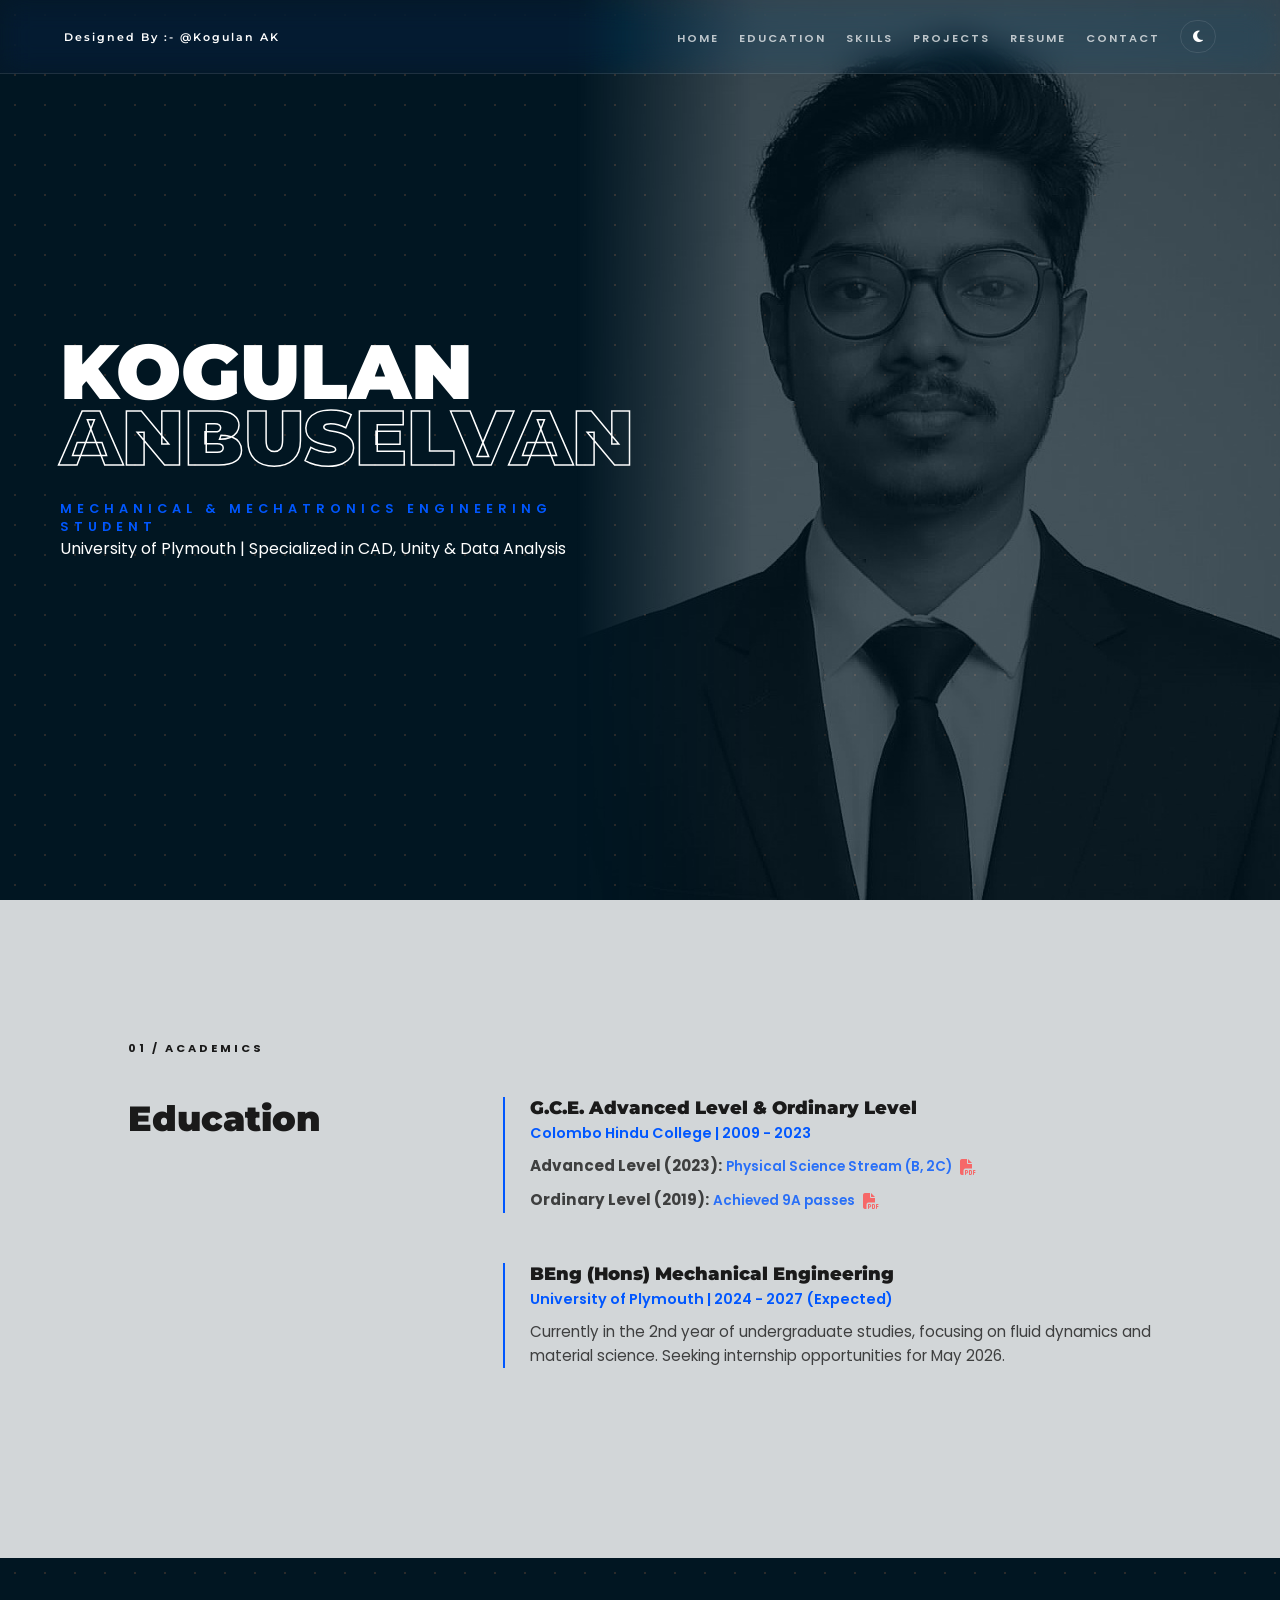
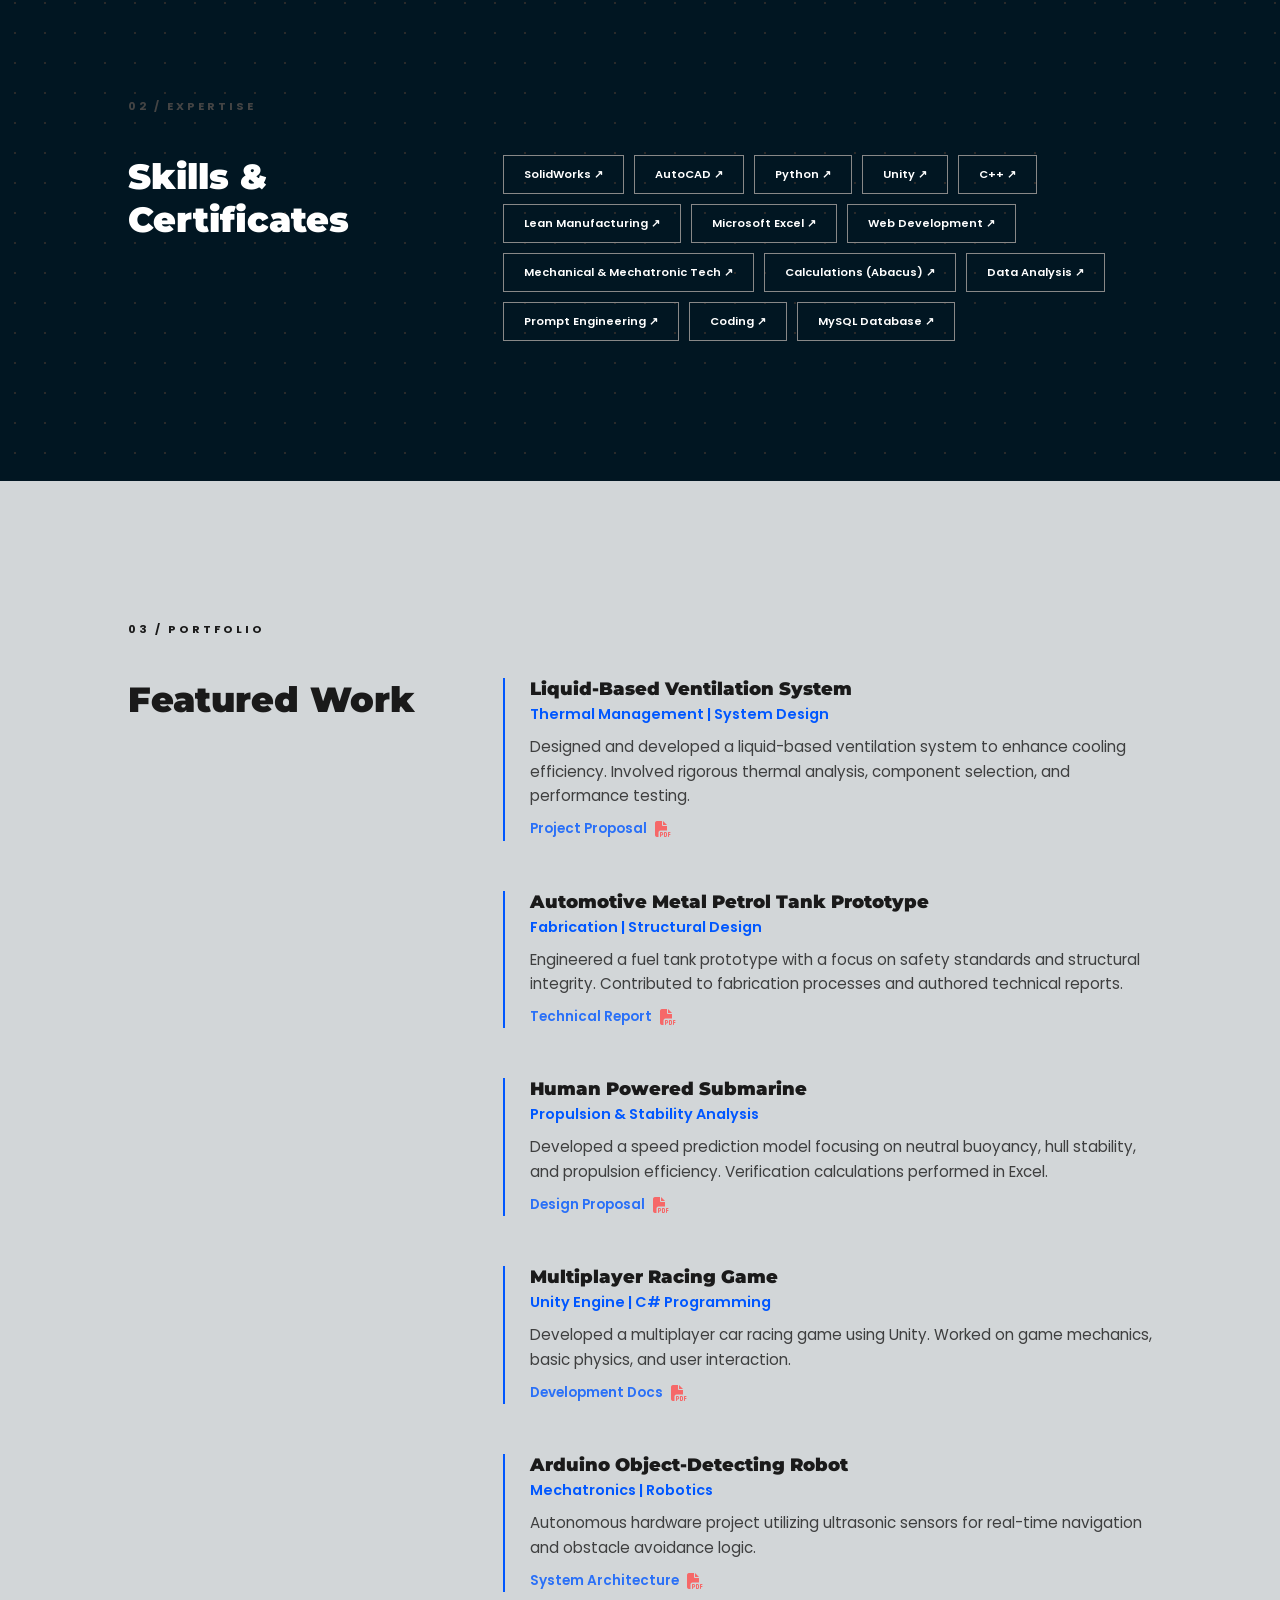
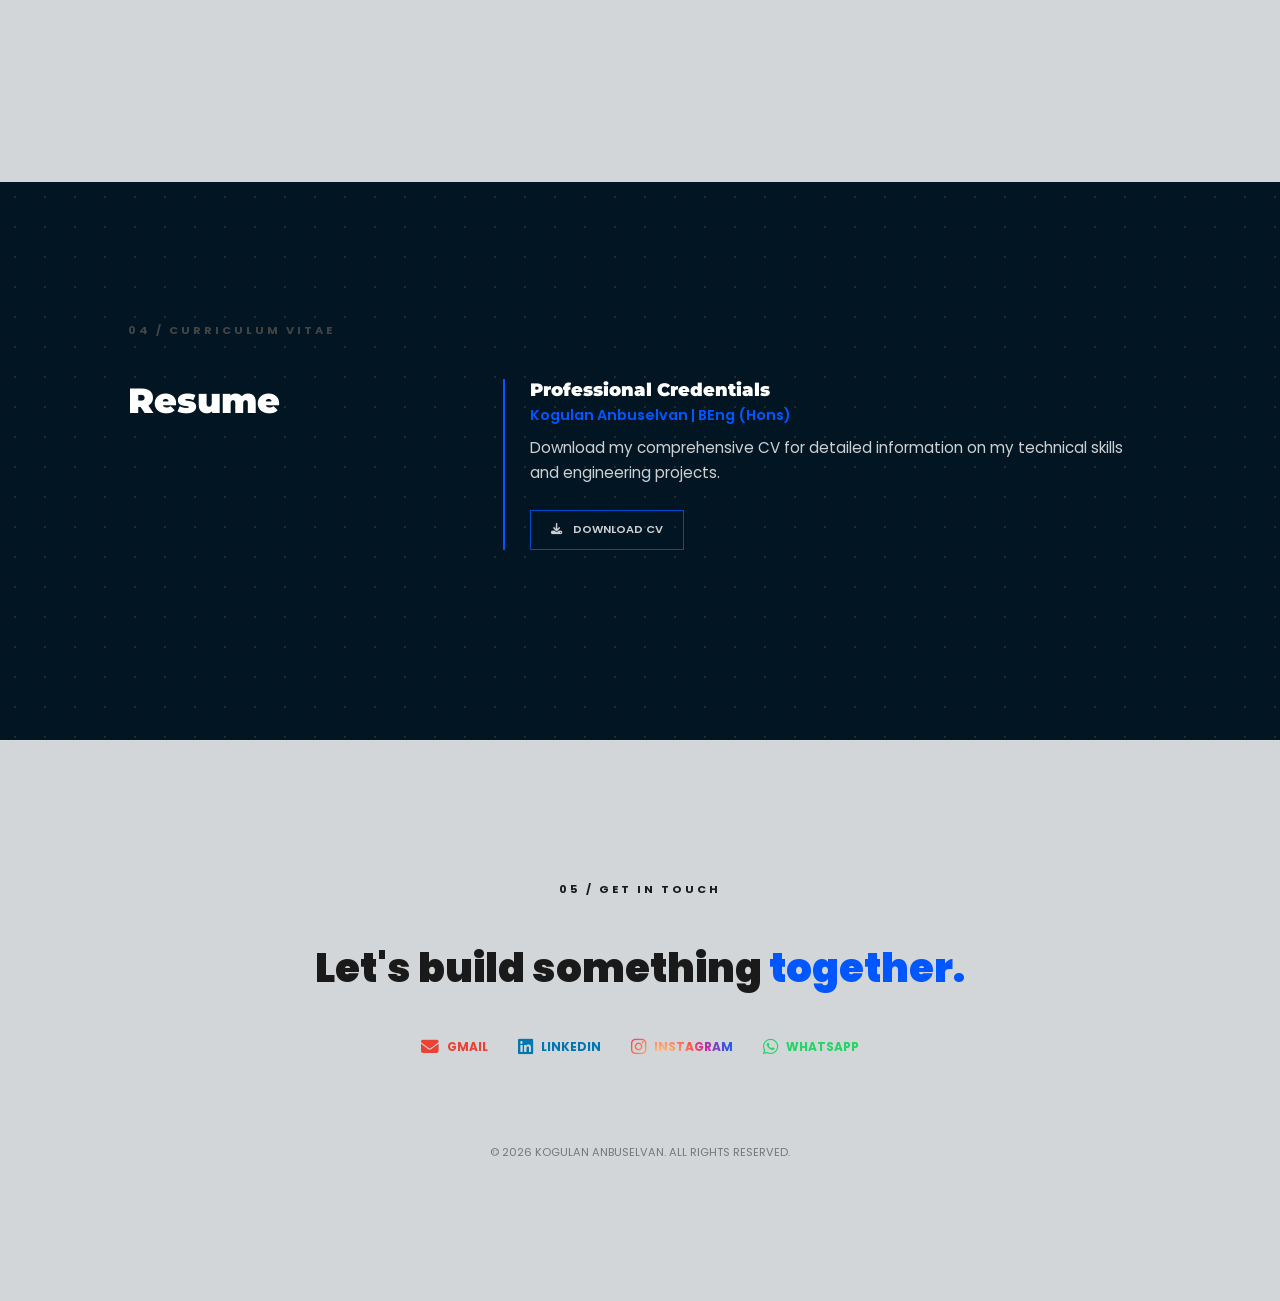
==== index.html @ 159898f8 "Final commit" ====
<!DOCTYPE html>
<html lang="en" data-theme="dark">
<head>
    <meta charset="UTF-8">
    <meta name="viewport" content="width=device-width, initial-scale=1.0">
    <title>Kogulan Anbuselvan | Engineering Portfolio</title>
    <link rel="icon" type="image/png" href="icon.jpg">
    <link rel="stylesheet" href="https://cdnjs.cloudflare.com/ajax/libs/font-awesome/6.5.1/css/all.min.css">
    <link rel="stylesheet" href="my.css">
    <link href="https://fonts.googleapis.com/css2?family=Montserrat:wght@300;600;900&family=Poppins:wght@300;400;600&display=swap" rel="stylesheet">
</head>
<body>

    <nav>
        <div class="logo">Designed By :- @Kogulan AK</div>
        <ul>
            <li><a href="#home">HOME</a></li>
            <li><a href="#about">EDUCATION</a></li>
            <li><a href="#skills">SKILLS</a></li>
            <li><a href="#projects">PROJECTS</a></li>
            <li><a href="#resume">RESUME</a></li>
            <li><a href="#contact">CONTACT</a></li>
            <li>
                <button id="theme-toggle" class="theme-btn" title="Toggle Theme">
                    <i class="fa-solid fa-moon"></i>
                </button>
            </li>
        </ul>
    </nav>

    <header id="home">
        <div class="hero-flex">
            <div class="hero-image">
                <img src="profile.jpg" alt="Kogulan Anbuselvan">
            </div>
            <div class="hero-content">
                <h1 class="reveal">KOGULAN<br><span class="outline">ANBUSELVAN</span></h1>
                <p class="role">Mechanical & Mechatronics Engineering Student</p>
                <p class="tagline">University of Plymouth | Specialized in CAD, Unity & Data Analysis</p>
            </div>
        </div>
    </header>

    <section id="about" class="white-section">
        <div class="container">
            <div class="label">01 / ACADEMICS</div>
            <div class="split-content">
                <div class="left">
                    <h2 class="section-heading">Education</h2>
                </div>
                <div class="right">
                    <div class="edu-block">
                        <h3 class="edu-title">G.C.E. Advanced Level & Ordinary Level</h3>
                        <p class="institution">Colombo Hindu College | 2009 - 2023</p>
                        <div class="description">
                            <p><strong>Advanced Level (2023):</strong> <a href="link" class="proof-link" target="_blank">Physical Science Stream (B, 2C) <i class="fa-solid fa-file-pdf"></i></a></p>
                            <p style="margin-top: 10px;"><strong>Ordinary Level (2019):</strong> <a href="link" class="proof-link" target="_blank">Achieved 9A passes <i class="fa-solid fa-file-pdf"></i></a></p>
                        </div>
                    </div>
                    <div class="edu-block">
                        <h3 class="edu-title">BEng (Hons) Mechanical Engineering</h3>
                        <p class="institution">University of Plymouth | 2024 - 2027 (Expected)</p>
                        <p class="description">Currently in the 2nd year of undergraduate studies, focusing on fluid dynamics and material science. Seeking internship opportunities for May 2026.</p>
                    </div>
                </div>
            </div>
        </div>
    </section>

    <section id="skills" class="dark-section">
        <div class="container">
            <div class="label" style="color: #444;">02 / EXPERTISE</div>
            <div class="split-content">
                <div class="left">
                    <h2 class="section-heading">Skills &<br>Certificates</h2>
                </div>
                <div class="right">
                    <div class="skills-block">
                        <a href="link" class="skill-tag" target="_blank">SolidWorks ↗</a>
                        <a href="link" class="skill-tag" target="_blank">AutoCAD ↗</a>
                        <a href="link" class="skill-tag" target="_blank">Python ↗</a>
                        <a href="link" class="skill-tag" target="_blank">Unity ↗</a>
                        <a href="link" class="skill-tag" target="_blank">C++ ↗</a>
                        <a href="link" class="skill-tag" target="_blank">Lean Manufacturing ↗</a>
                        <a href="link" class="skill-tag" target="_blank">Microsoft Excel ↗</a>
                        <a href="link" class="skill-tag" target="_blank">Web Development ↗</a>
                        <a href="link" class="skill-tag" target="_blank">Mechanical & Mechatronic Tech ↗</a>
                        <a href="link" class="skill-tag" target="_blank">Calculations (Abacus) ↗</a>
                        <a href="link" class="skill-tag" target="_blank">Data Analysis ↗</a>
                        <a href="link" class="skill-tag" target="_blank">Prompt Engineering ↗</a>
                        <a href="link" class="skill-tag" target="_blank">Coding ↗</a>
                        <a href="link" class="skill-tag" target="_blank">MySQL Database ↗</a>
                    </div>
                </div>
            </div>
        </div>
    </section>

    <section id="projects" class="white-section">
        <div class="container">
            <div class="label">03 / PORTFOLIO</div>
            <div class="split-content">
                <div class="left">
                    <h2 class="section-heading">Featured Work</h2>
                </div>
                <div class="right">
                    <div class="edu-block">
                        <h3 class="edu-title">Liquid-Based Ventilation System</h3>
                        <p class="institution">Thermal Management | System Design</p>
                        <div class="description">
                            <p>Designed and developed a liquid-based ventilation system to enhance cooling efficiency. Involved rigorous thermal analysis, component selection, and performance testing.</p>
                            <a href="link" class="proof-link" target="_blank" style="margin-top: 10px;">Project Proposal <i class="fa-solid fa-file-pdf"></i></a>
                        </div>
                    </div>
                    <div class="edu-block">
                        <h3 class="edu-title">Automotive Metal Petrol Tank Prototype</h3>
                        <p class="institution">Fabrication | Structural Design</p>
                        <div class="description">
                            <p>Engineered a fuel tank prototype with a focus on safety standards and structural integrity. Contributed to fabrication processes and authored technical reports.</p>
                            <a href="link" class="proof-link" target="_blank" style="margin-top: 10px;">Technical Report <i class="fa-solid fa-file-pdf"></i></a>
                        </div>
                    </div>
                    <div class="edu-block">
                        <h3 class="edu-title">Human Powered Submarine</h3>
                        <p class="institution">Propulsion & Stability Analysis</p>
                        <div class="description">
                            <p>Developed a speed prediction model focusing on neutral buoyancy, hull stability, and propulsion efficiency. Verification calculations performed in Excel.</p>
                            <a href="link" class="proof-link" target="_blank" style="margin-top: 10px;">Design Proposal <i class="fa-solid fa-file-pdf"></i></a>
                        </div>
                    </div>
                    <div class="edu-block">
                        <h3 class="edu-title">Multiplayer Racing Game</h3>
                        <p class="institution">Unity Engine | C# Programming</p>
                        <div class="description">
                            <p>Developed a multiplayer car racing game using Unity. Worked on game mechanics, basic physics, and user interaction.</p>
                            <a href="link" class="proof-link" target="_blank" style="margin-top: 10px;">Development Docs <i class="fa-solid fa-file-pdf"></i></a>
                        </div>
                    </div>
                    <div class="edu-block">
                        <h3 class="edu-title">Arduino Object-Detecting Robot</h3>
                        <p class="institution">Mechatronics | Robotics</p>
                        <div class="description">
                            <p>Autonomous hardware project utilizing ultrasonic sensors for real-time navigation and obstacle avoidance logic.</p>
                            <a href="link" class="proof-link" target="_blank" style="margin-top: 10px;">System Architecture <i class="fa-solid fa-file-pdf"></i></a>
                        </div>
                    </div>
                </div>
            </div>
        </div>
    </section>

    <section id="resume" class="dark-section">
        <div class="container">
            <div class="label" style="color: #444;">04 / CURRICULUM VITAE</div>
            <div class="split-content">
                <div class="left">
                    <h2 class="section-heading">Resume</h2>
                </div>
                <div class="right">
                    <div class="edu-block">
                        <h3 class="edu-title">Professional Credentials</h3>
                        <p class="institution">Kogulan Anbuselvan | BEng (Hons)</p>
                        <div class="description">
                            <p>Download my comprehensive CV for detailed information on my technical skills and engineering projects.</p>
                            <a href="Kogulan_Anbuselvan_CV.pdf" class="skill-tag" download style="display: inline-block; margin-top: 25px; border-color: var(--accent-blue);">
                                <i class="fa-solid fa-download" style="margin-right: 8px;"></i> DOWNLOAD CV
                            </a>
                        </div>
                    </div>
                </div>
            </div>
        </div>
    </section>

    <footer id="contact" class="white-section" style="border-top: 1px solid var(--border-color);">
        <div class="container">
            <div class="label" style="text-align: center;">05 / GET IN TOUCH</div>
            <h2>Let's build something <span style="color: var(--accent-blue);">together.</span></h2>
            <div class="social-links">
                <a href="https://mail.google.com/mail/?view=cm&fs=1&to=kogulk194@gmail.com" target="_blank" class="gmail">
                    <i class="fa-solid fa-envelope"></i> GMAIL
                </a>
                <a href="https://www.linkedin.com/in/kogulan-anbuselvan" target="_blank" class="linkedin">
                    <i class="fa-brands fa-linkedin"></i> LINKEDIN
                </a>
                <a href="https://www.instagram.com/kogulan.ak?igsh=MWl3cGd0NGxldmVnbA==" target="_blank" class="instagram">
                    <i class="fa-brands fa-instagram"></i> INSTAGRAM
                </a>
                <a href="https://wa.me/94787929716" target="_blank" class="whatsapp">
                    <i class="fa-brands fa-whatsapp"></i> WHATSAPP
                </a>
            </div>
            <p class="copy">© 2026 KOGULAN ANBUSELVAN. ALL RIGHTS RESERVED.</p>
        </div>
    </footer>

    <script>
        const btn = document.getElementById('theme-toggle');
        const icon = btn.querySelector('i');
        const root = document.documentElement;

        btn.addEventListener('click', () => {
            const currentTheme = root.getAttribute('data-theme');
            const newTheme = currentTheme === 'dark' ? 'light' : 'dark';
            root.setAttribute('data-theme', newTheme);
            icon.classList.toggle('fa-moon');
            icon.classList.toggle('fa-sun');
        });
    </script>
</body>
</html>
---- my.css ----
/* --- THEME SYSTEM --- */
:root[data-theme="dark"] {
    --bg-main: #011622;
    --bg-alt: #ffffffd2;
    --text-main: #ffffff;
    --text-inv: #1a1a1a;
    --dot-color: #2a2a2a;
    --nav-bg: rgba(82, 78, 124, 0.05);
    --border-color: rgba(255, 255, 255, 0.1);
}

:root[data-theme="light"] {
    --bg-main: #999fa3f8;
    --bg-alt: #474b52;
    --text-main: #1a1a1a;
    --text-inv: #ffffff;
    --dot-color: #d1d1d1;
    --nav-bg: rgba(0, 0, 0, 0.05);
    --border-color: rgba(0, 0, 0, 0.1);
}

:root {
    --accent-blue: #0057ff;
    --text-muted: #888888;
}

* { margin: 0; padding: 0; box-sizing: border-box; scroll-behavior: smooth; }

body {
    font-family: 'Poppins', sans-serif;
    background-color: var(--bg-main);
    color: var(--text-main);
    transition: background 0.5s ease, color 0.5s ease;
    overflow-x: hidden;
}

/* --- THEME TOGGLE --- */
.theme-btn {
    background: none;
    border: 1px solid var(--border-color);
    color: var(--text-main);
    cursor: pointer;
    padding: 8px 12px;
    border-radius: 50px;
    transition: 0.3s;
}
.theme-btn:hover { background: var(--accent-blue); color: white; border-color: var(--accent-blue); }

header, .dark-section {
    background-color: var(--bg-main);
    background-image: radial-gradient(var(--dot-color) 1px, transparent 1px);
    background-size: 30px 30px;
}

/* --- NAVIGATION --- */
nav {
    position: fixed; top: 0; width: 100%; padding: 20px 5%;
    display: flex; justify-content: space-between; align-items: center; z-index: 1000;
    background: var(--nav-bg);
    backdrop-filter: blur(15px) saturate(180%);
    -webkit-backdrop-filter: blur(15px) saturate(180%);
    border-bottom: 1px solid var(--border-color);
}
nav .logo { font-weight: 600; letter-spacing: 2px; font-size: 0.7rem; font-family: 'Montserrat'; color: var(--text-main); }
nav ul { display: flex; list-style: none; align-items: center; }
nav ul li { margin-left: 20px; }
nav ul li a { text-decoration: none; color: var(--text-main); opacity: 0.7; font-size: 0.7rem; font-weight: 600; letter-spacing: 2px; transition: 0.3s; }
nav ul li a:hover { color: var(--accent-blue); opacity: 1; }

/* --- HERO --- */
header { height: 100vh; display: flex; align-items: center; position: relative; }
.hero-image { position: absolute; right: 0; top: 0; width: 55vw; height: 100vh; z-index: 1; mask-image: linear-gradient(to right, transparent 0%, black 25%); }
.hero-image img { width: 100%; height: 100%; object-fit: cover; filter: grayscale(100%); opacity: 0.3; }
.hero-content { flex: 1; z-index: 2; padding-left: 10%; }
h1 { font-family: 'Montserrat', sans-serif; font-size: 6vw; line-height: 0.85; font-weight: 900; }
.outline { color: transparent; -webkit-text-stroke: 1.5px var(--text-main); }
.role { color: var(--accent-blue); font-weight: 600; margin-top: 30px; letter-spacing: 5px; font-size: 0.8rem; text-transform: uppercase; }

/* --- SECTIONS --- */
section, footer { padding: 140px 10%; position: relative; }
.white-section { background: var(--bg-alt); color: var(--text-inv); }
.label { font-size: 0.7rem; font-weight: 700; letter-spacing: 3px; margin-bottom: 40px; display: block; }
.split-content { display: flex; gap: 50px; }
.left { flex: 1; }
.right { flex: 2; }
.section-heading { font-size: 2.2rem; font-family: 'Montserrat'; font-weight: 900; }

/* --- REUSABLE BLOCK --- */
.edu-block { 
    margin-bottom: 50px; 
    border-left: 2px solid var(--accent-blue); 
    padding-left: 25px; 
}
.edu-block:hover { transform: translateX(10px); transition: 0.3s ease; }
.edu-title { font-family: 'Montserrat'; font-weight: 900; font-size: 1.1rem; margin-bottom: 5px; }
.institution { color: var(--accent-blue); font-weight: 600; font-size: 0.9rem; margin-bottom: 10px; }
.description { opacity: 0.8; font-size: 0.95rem; line-height: 1.6; }

/* --- PDF & PROOF LINKS --- */
.proof-link {
    color: var(--accent-blue) !important; 
    text-decoration: none;
    font-weight: 600;
    display: inline-flex;
    align-items: center;
    gap: 8px;
    font-size: 0.85rem;
    transition: 0.3s;
}
.proof-link i { 
    color: #ff4d4d !important; 
    font-size: 1rem;
}
.proof-link:hover { opacity: 0.7; transform: translateX(5px); }

/* --- SKILLS --- */
.skills-block { display: flex; flex-wrap: wrap; gap: 10px; }
.skill-tag { padding: 10px 20px; border: 1px solid var(--text-muted); font-size: 0.7rem; font-weight: 600; text-decoration: none; color: inherit; transition: 0.4s; }
.skill-tag:hover { background: var(--accent-blue); color: white; border-color: var(--accent-blue); transform: translateY(-5px); }

/* --- FOOTER & BRANDED SOCIAL LINKS --- */
footer { text-align: center; }
footer h2 { font-size: 2.5rem; margin-bottom: 40px; font-weight: 900; }

.social-links { 
    display: flex; 
    justify-content: center; 
    align-items: center; 
    gap: 30px; 
    flex-wrap: wrap; 
}

.social-links a { 
    text-decoration: none; 
    font-weight: 700; 
    font-size: 0.75rem; 
    transition: 0.4s cubic-bezier(0.175, 0.885, 0.32, 1.275); 
    position: relative;
    padding-bottom: 8px;
    display: inline-flex;
    align-items: center;
}

/* --- REAL LIFE BRAND COLORS --- */

/* Gmail: Official Google Red */
.social-links a.gmail { color: #EA4335; } 

/* LinkedIn: Official Brand Blue */
.social-links a.linkedin { color: #0077B5; }

/* Instagram: High-Fidelity App Gradient */
.social-links a.instagram { 
    background: radial-gradient(circle at 30% 107%, #fdf497 0%, #fdf497 5%, #fd5949 45%, #d6249f 60%, #285AEB 90%);
    -webkit-background-clip: text;
    background-clip: text;
    -webkit-text-fill-color: transparent;
}

/* WhatsApp: Official Brand Green */
.social-links a.whatsapp { color: #25D366; }

/* --- UNDERLINE SYSTEM --- */
.social-links a::after {
    content: '';
    position: absolute;
    width: 0%;
    height: 2px;
    bottom: 0;
    left: 0;
    transition: 0.4s ease-in-out;
}

/* --- HOVER EFFECTS --- */
.social-links a:hover { transform: translateY(-8px); }

/* Individual Underline Grow Logic */
.social-links a.gmail:hover::after { width: 100%; background: #EA4335; }
.social-links a.linkedin:hover::after { width: 100%; background: #0077B5; }
.social-links a.instagram:hover::after { 
    width: 100%; 
    background: linear-gradient(45deg, #fdf497, #fd5949, #d6249f, #285AEB); 
}
.social-links a.whatsapp:hover::after { width: 100%; background: #25D366; }

/* Icon Spacing */
.social-links a i { margin-right: 8px; font-size: 1.1rem; }

.copy { margin-top: 80px; opacity: 0.5; font-size: 0.7rem; }

.social-links a i { margin-right: 8px; font-size: 1.1rem; }

.copy { margin-top: 80px; opacity: 0.5; font-size: 0.7rem; }

/* --- RESPONSIVE --- */
@media (max-width: 768px) {
    nav ul li a { font-size: 0.45rem; }
    .split-content { flex-direction: column; }
    .section-heading { font-size: 1.8rem; text-align: center; }
    .hero-content { padding-left: 0; text-align: center; width: 100%; display: flex; flex-direction: column; align-items: center;}
    h1 { font-size: 12vw; }
}
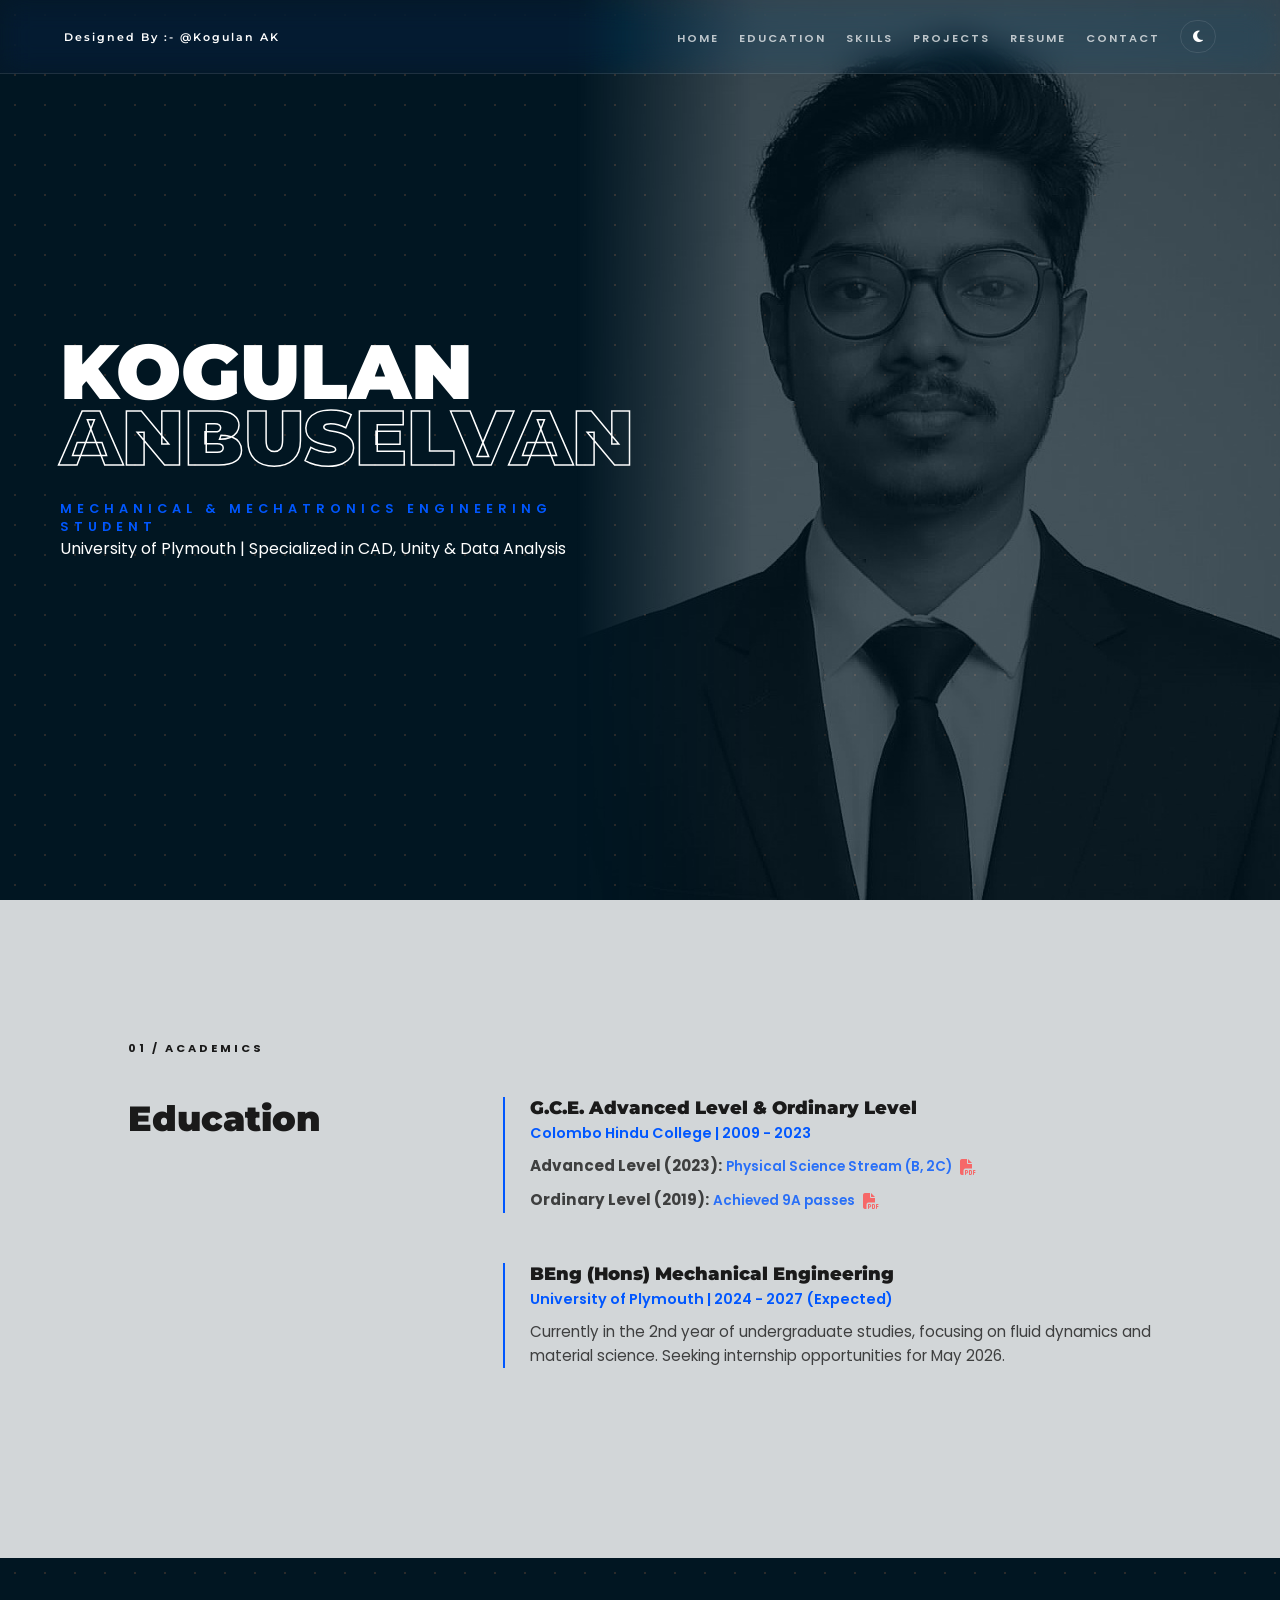
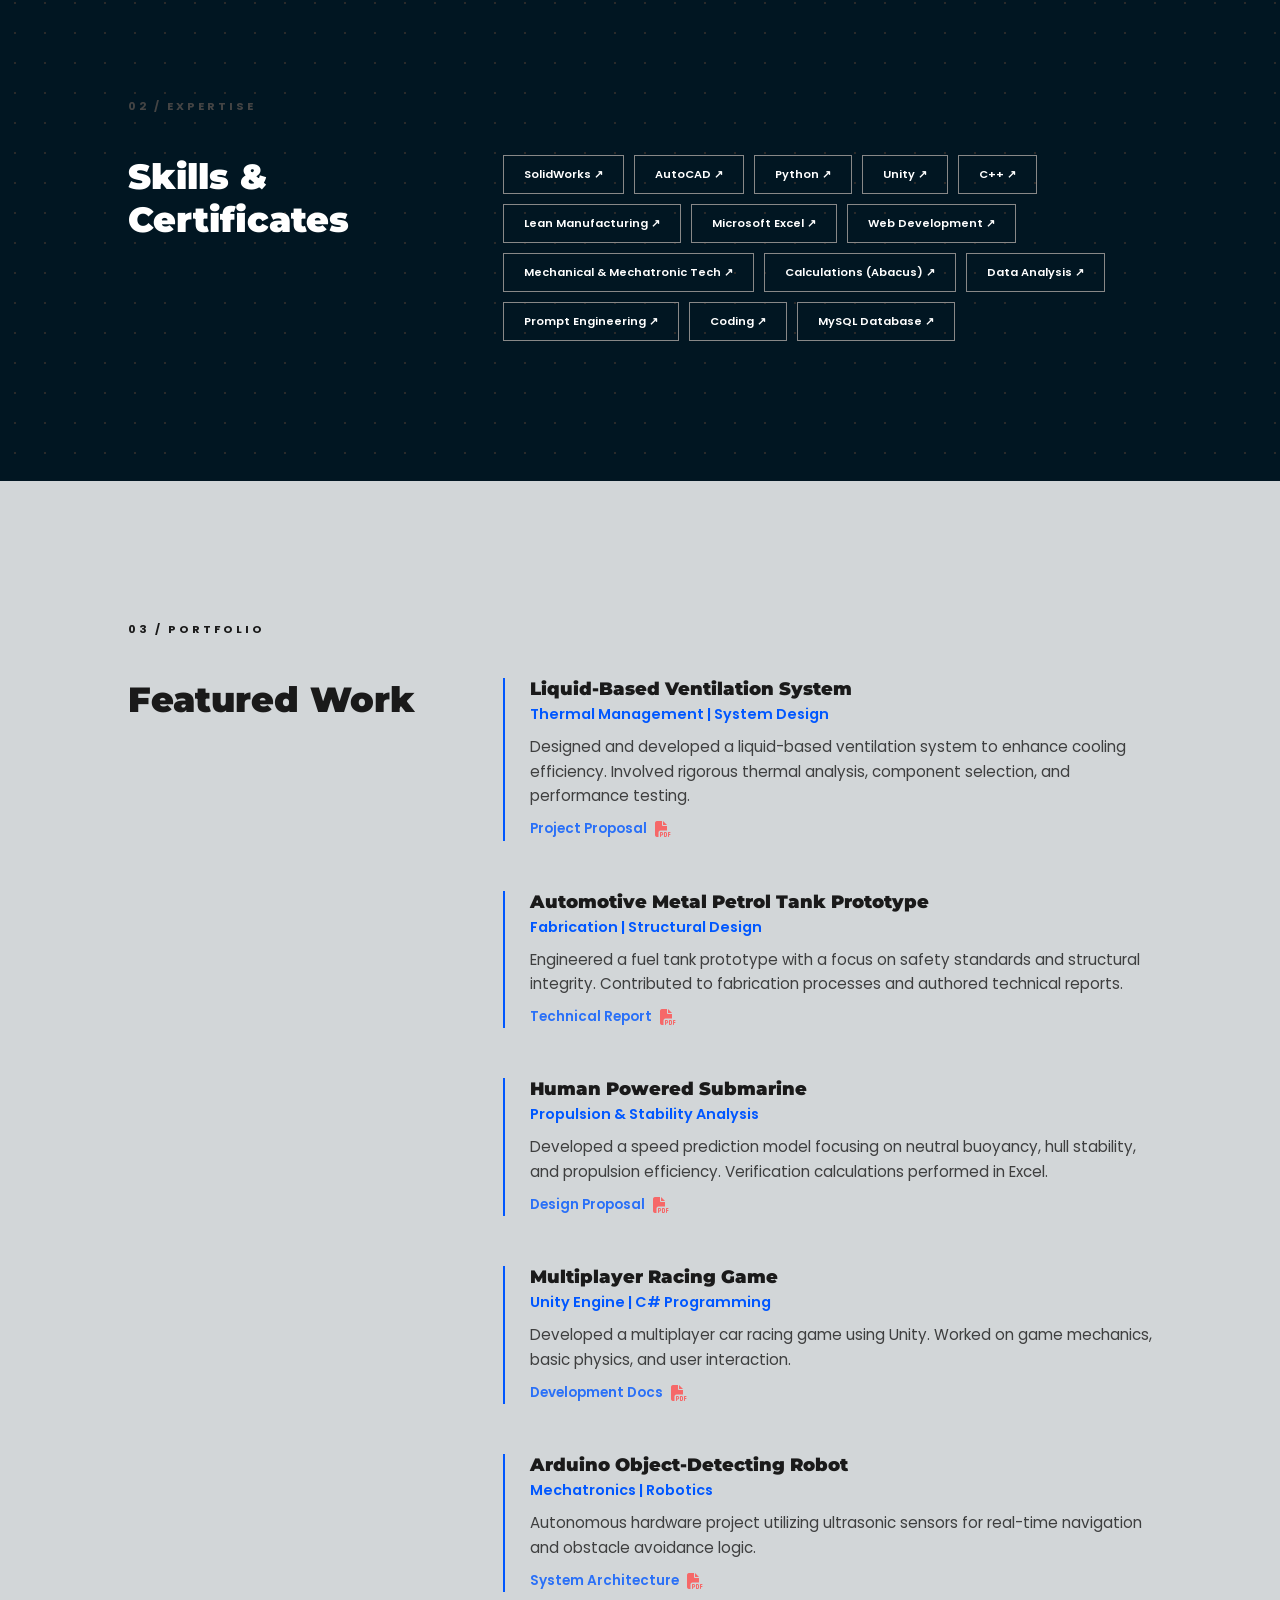
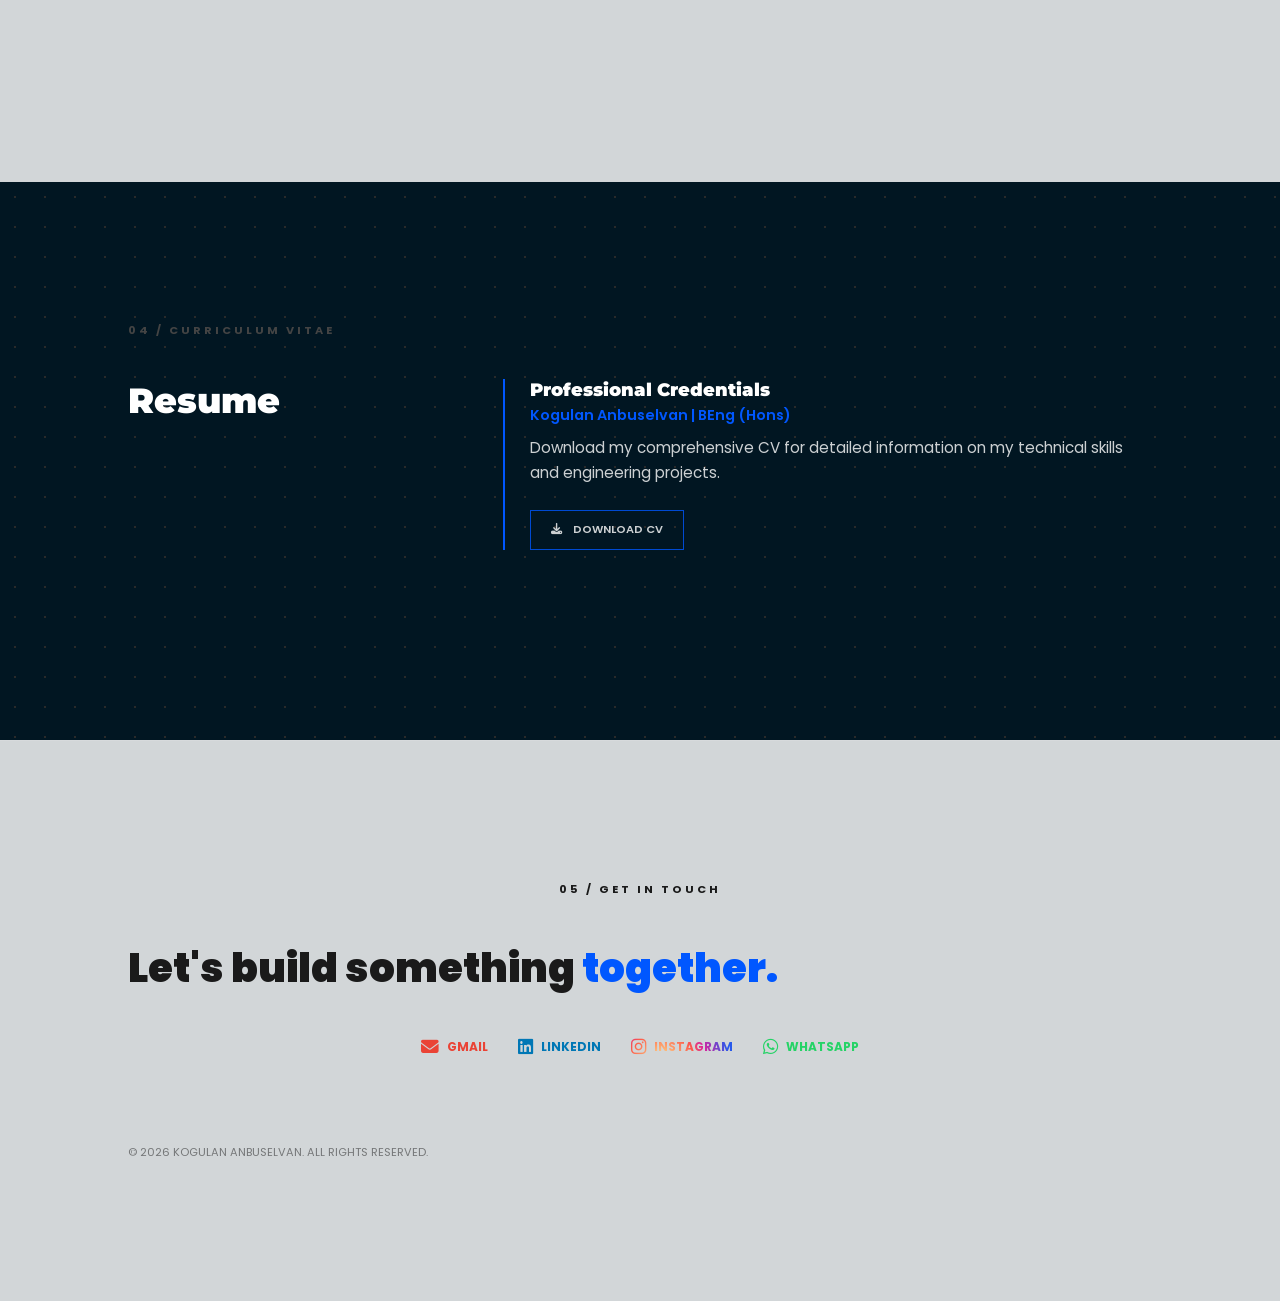
==== commit f399ac64: "Add files via upload" ====
--- a/index.html
+++ b/index.html
@@ -13,6 +13,10 @@
 
     <nav>
         <div class="logo">Designed By :- @Kogulan AK</div>
+        <input type="checkbox" id="click">
+        <label for="click" class="menu-btn">
+            <i class="fas fa-bars"></i>
+        </label>
         <ul>
             <li><a href="#home">HOME</a></li>
             <li><a href="#about">EDUCATION</a></li>
--- a/my.css
+++ b/my.css
@@ -34,24 +34,6 @@
     overflow-x: hidden;
 }
 
-/* --- THEME TOGGLE --- */
-.theme-btn {
-    background: none;
-    border: 1px solid var(--border-color);
-    color: var(--text-main);
-    cursor: pointer;
-    padding: 8px 12px;
-    border-radius: 50px;
-    transition: 0.3s;
-}
-.theme-btn:hover { background: var(--accent-blue); color: white; border-color: var(--accent-blue); }
-
-header, .dark-section {
-    background-color: var(--bg-main);
-    background-image: radial-gradient(var(--dot-color) 1px, transparent 1px);
-    background-size: 30px 30px;
-}
-
 /* --- NAVIGATION --- */
 nav {
     position: fixed; top: 0; width: 100%; padding: 20px 5%;
@@ -67,6 +49,8 @@
 nav ul li a { text-decoration: none; color: var(--text-main); opacity: 0.7; font-size: 0.7rem; font-weight: 600; letter-spacing: 2px; transition: 0.3s; }
 nav ul li a:hover { color: var(--accent-blue); opacity: 1; }
 
+#click, .menu-btn { display: none; }
+
 /* --- HERO --- */
 header { height: 100vh; display: flex; align-items: center; position: relative; }
 .hero-image { position: absolute; right: 0; top: 0; width: 55vw; height: 100vh; z-index: 1; mask-image: linear-gradient(to right, transparent 0%, black 25%); }
@@ -75,6 +59,18 @@
 h1 { font-family: 'Montserrat', sans-serif; font-size: 6vw; line-height: 0.85; font-weight: 900; }
 .outline { color: transparent; -webkit-text-stroke: 1.5px var(--text-main); }
 .role { color: var(--accent-blue); font-weight: 600; margin-top: 30px; letter-spacing: 5px; font-size: 0.8rem; text-transform: uppercase; }
+
+/* --- THEME TOGGLE --- */
+.theme-btn {
+    background: none; border: 1px solid var(--border-color); color: var(--text-main);
+    cursor: pointer; padding: 8px 12px; border-radius: 50px; transition: 0.3s;
+}
+
+header, .dark-section {
+    background-color: var(--bg-main);
+    background-image: radial-gradient(var(--dot-color) 1px, transparent 1px);
+    background-size: 30px 30px;
+}
 
 /* --- SECTIONS --- */
 section, footer { padding: 140px 10%; position: relative; }
@@ -85,50 +81,22 @@
 .right { flex: 2; }
 .section-heading { font-size: 2.2rem; font-family: 'Montserrat'; font-weight: 900; }
 
-/* --- REUSABLE BLOCK --- */
-.edu-block { 
-    margin-bottom: 50px; 
-    border-left: 2px solid var(--accent-blue); 
-    padding-left: 25px; 
-}
-.edu-block:hover { transform: translateX(10px); transition: 0.3s ease; }
+.edu-block { margin-bottom: 50px; border-left: 2px solid var(--accent-blue); padding-left: 25px; transition: 0.3s; }
+.edu-block:hover { transform: translateX(10px); }
 .edu-title { font-family: 'Montserrat'; font-weight: 900; font-size: 1.1rem; margin-bottom: 5px; }
 .institution { color: var(--accent-blue); font-weight: 600; font-size: 0.9rem; margin-bottom: 10px; }
 .description { opacity: 0.8; font-size: 0.95rem; line-height: 1.6; }
 
-/* --- PDF & PROOF LINKS --- */
-.proof-link {
-    color: var(--accent-blue) !important; 
-    text-decoration: none;
-    font-weight: 600;
-    display: inline-flex;
-    align-items: center;
-    gap: 8px;
-    font-size: 0.85rem;
-    transition: 0.3s;
-}
-.proof-link i { 
-    color: #ff4d4d !important; 
-    font-size: 1rem;
-}
-.proof-link:hover { opacity: 0.7; transform: translateX(5px); }
+.proof-link { color: var(--accent-blue) !important; text-decoration: none; font-weight: 600; display: inline-flex; align-items: center; gap: 8px; font-size: 0.85rem; transition: 0.3s; }
+.proof-link i { color: #ff4d4d !important; font-size: 1rem; }
 
-/* --- SKILLS --- */
 .skills-block { display: flex; flex-wrap: wrap; gap: 10px; }
 .skill-tag { padding: 10px 20px; border: 1px solid var(--text-muted); font-size: 0.7rem; font-weight: 600; text-decoration: none; color: inherit; transition: 0.4s; }
 .skill-tag:hover { background: var(--accent-blue); color: white; border-color: var(--accent-blue); transform: translateY(-5px); }
 
-/* --- FOOTER & BRANDED SOCIAL LINKS --- */
-footer { text-align: center; }
+/* --- RESTORED HOVER EFFECTS --- */
 footer h2 { font-size: 2.5rem; margin-bottom: 40px; font-weight: 900; }
-
-.social-links { 
-    display: flex; 
-    justify-content: center; 
-    align-items: center; 
-    gap: 30px; 
-    flex-wrap: wrap; 
-}
+.social-links { display: flex; justify-content: center; align-items: center; gap: 30px; flex-wrap: wrap; margin-top: 20px;}
 
 .social-links a { 
     text-decoration: none; 
@@ -141,26 +109,17 @@
     align-items: center;
 }
 
-/* --- REAL LIFE BRAND COLORS --- */
-
-/* Gmail: Official Google Red */
 .social-links a.gmail { color: #EA4335; } 
-
-/* LinkedIn: Official Brand Blue */
 .social-links a.linkedin { color: #0077B5; }
-
-/* Instagram: High-Fidelity App Gradient */
 .social-links a.instagram { 
     background: radial-gradient(circle at 30% 107%, #fdf497 0%, #fdf497 5%, #fd5949 45%, #d6249f 60%, #285AEB 90%);
     -webkit-background-clip: text;
     background-clip: text;
     -webkit-text-fill-color: transparent;
 }
-
-/* WhatsApp: Official Brand Green */
 .social-links a.whatsapp { color: #25D366; }
 
-/* --- UNDERLINE SYSTEM --- */
+/* The Expanding Underline */
 .social-links a::after {
     content: '';
     position: absolute;
@@ -171,10 +130,7 @@
     transition: 0.4s ease-in-out;
 }
 
-/* --- HOVER EFFECTS --- */
 .social-links a:hover { transform: translateY(-8px); }
-
-/* Individual Underline Grow Logic */
 .social-links a.gmail:hover::after { width: 100%; background: #EA4335; }
 .social-links a.linkedin:hover::after { width: 100%; background: #0077B5; }
 .social-links a.instagram:hover::after { 
@@ -182,21 +138,42 @@
     background: linear-gradient(45deg, #fdf497, #fd5949, #d6249f, #285AEB); 
 }
 .social-links a.whatsapp:hover::after { width: 100%; background: #25D366; }
-
-/* Icon Spacing */
 .social-links a i { margin-right: 8px; font-size: 1.1rem; }
 
 .copy { margin-top: 80px; opacity: 0.5; font-size: 0.7rem; }
 
-.social-links a i { margin-right: 8px; font-size: 1.1rem; }
+/* --- RESPONSIVE OVERRIDES --- */
+@media (max-width: 991px) {
+    nav { padding: 15px 5%; }
+    h1 { font-size: 10vw; }
+}
 
-.copy { margin-top: 80px; opacity: 0.5; font-size: 0.7rem; }
+@media (max-width: 768px) {
+    .menu-btn { display: block; color: var(--text-main); font-size: 1.2rem; cursor: pointer; }
+    nav ul {
+        position: fixed; top: 70px; left: -100%; background: var(--bg-main);
+        width: 100%; height: 100vh; display: block; text-align: center;
+        transition: all 0.3s ease; border-top: 1px solid var(--border-color);
+    }
+    #click:checked ~ ul { left: 0; }
+    nav ul li { margin: 40px 0; }
+    nav ul li a { font-size: 1.2rem; display: block; }
 
-/* --- RESPONSIVE --- */
-@media (max-width: 768px) {
-    nav ul li a { font-size: 0.45rem; }
-    .split-content { flex-direction: column; }
-    .section-heading { font-size: 1.8rem; text-align: center; }
-    .hero-content { padding-left: 0; text-align: center; width: 100%; display: flex; flex-direction: column; align-items: center;}
-    h1 { font-size: 12vw; }
+    .split-content { flex-direction: column; gap: 30px; }
+    header { height: auto; padding: 150px 5% 100px; text-align: center; flex-direction: column; }
+    .hero-image { position: relative; width: 100%; height: 300px; mask-image: none; margin-bottom: 30px; }
+    .hero-image img { opacity: 1; filter: none; border-radius: 20px; }
+    .hero-content { padding-left: 0; }
+    h1 { font-size: 14vw; }
+    .role { letter-spacing: 2px; }
+    
+    section, footer { padding: 80px 5%; }
+    .section-heading { font-size: 2rem; }
+    footer h2 { font-size: 1.8rem; }
+}
+
+@media (max-width: 480px) {
+    h1 { font-size: 16vw; }
+    .skill-tag { width: 100%; text-align: center; }
+    .social-links { gap: 15px; }
 }
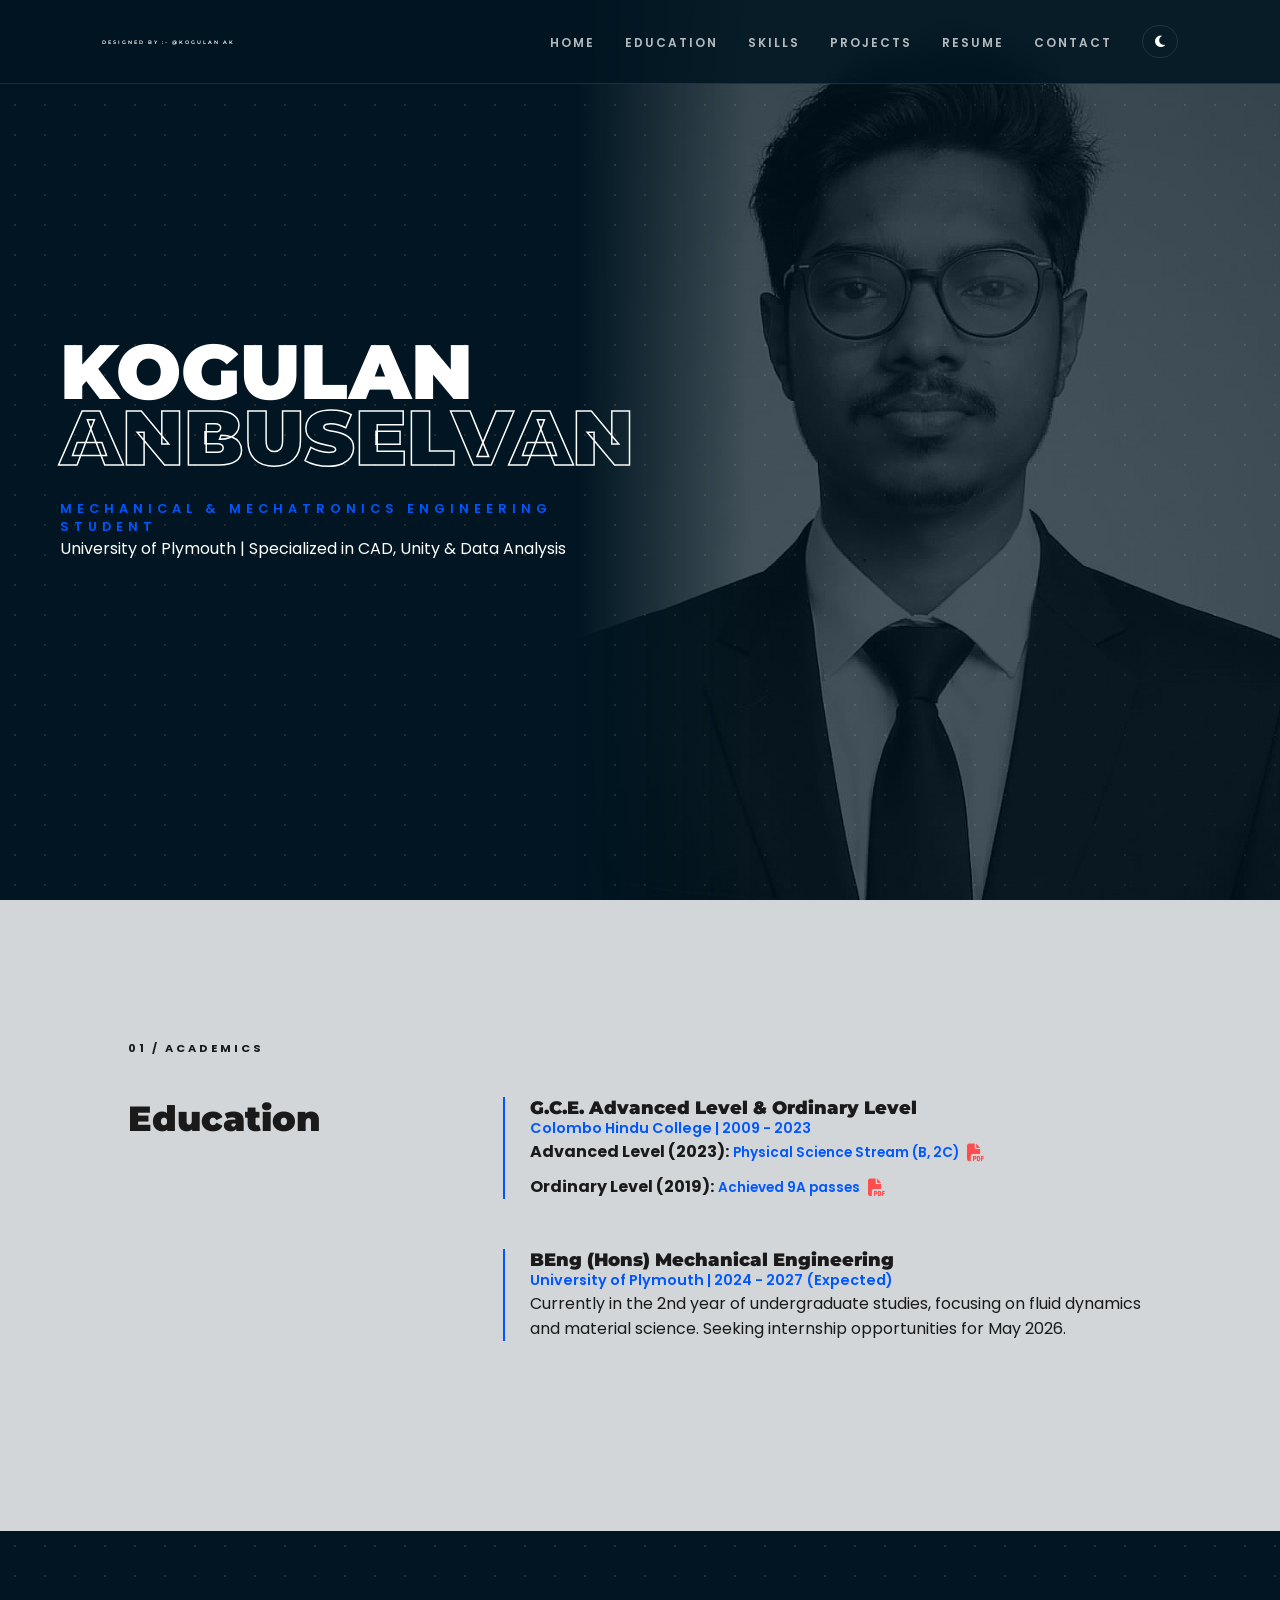
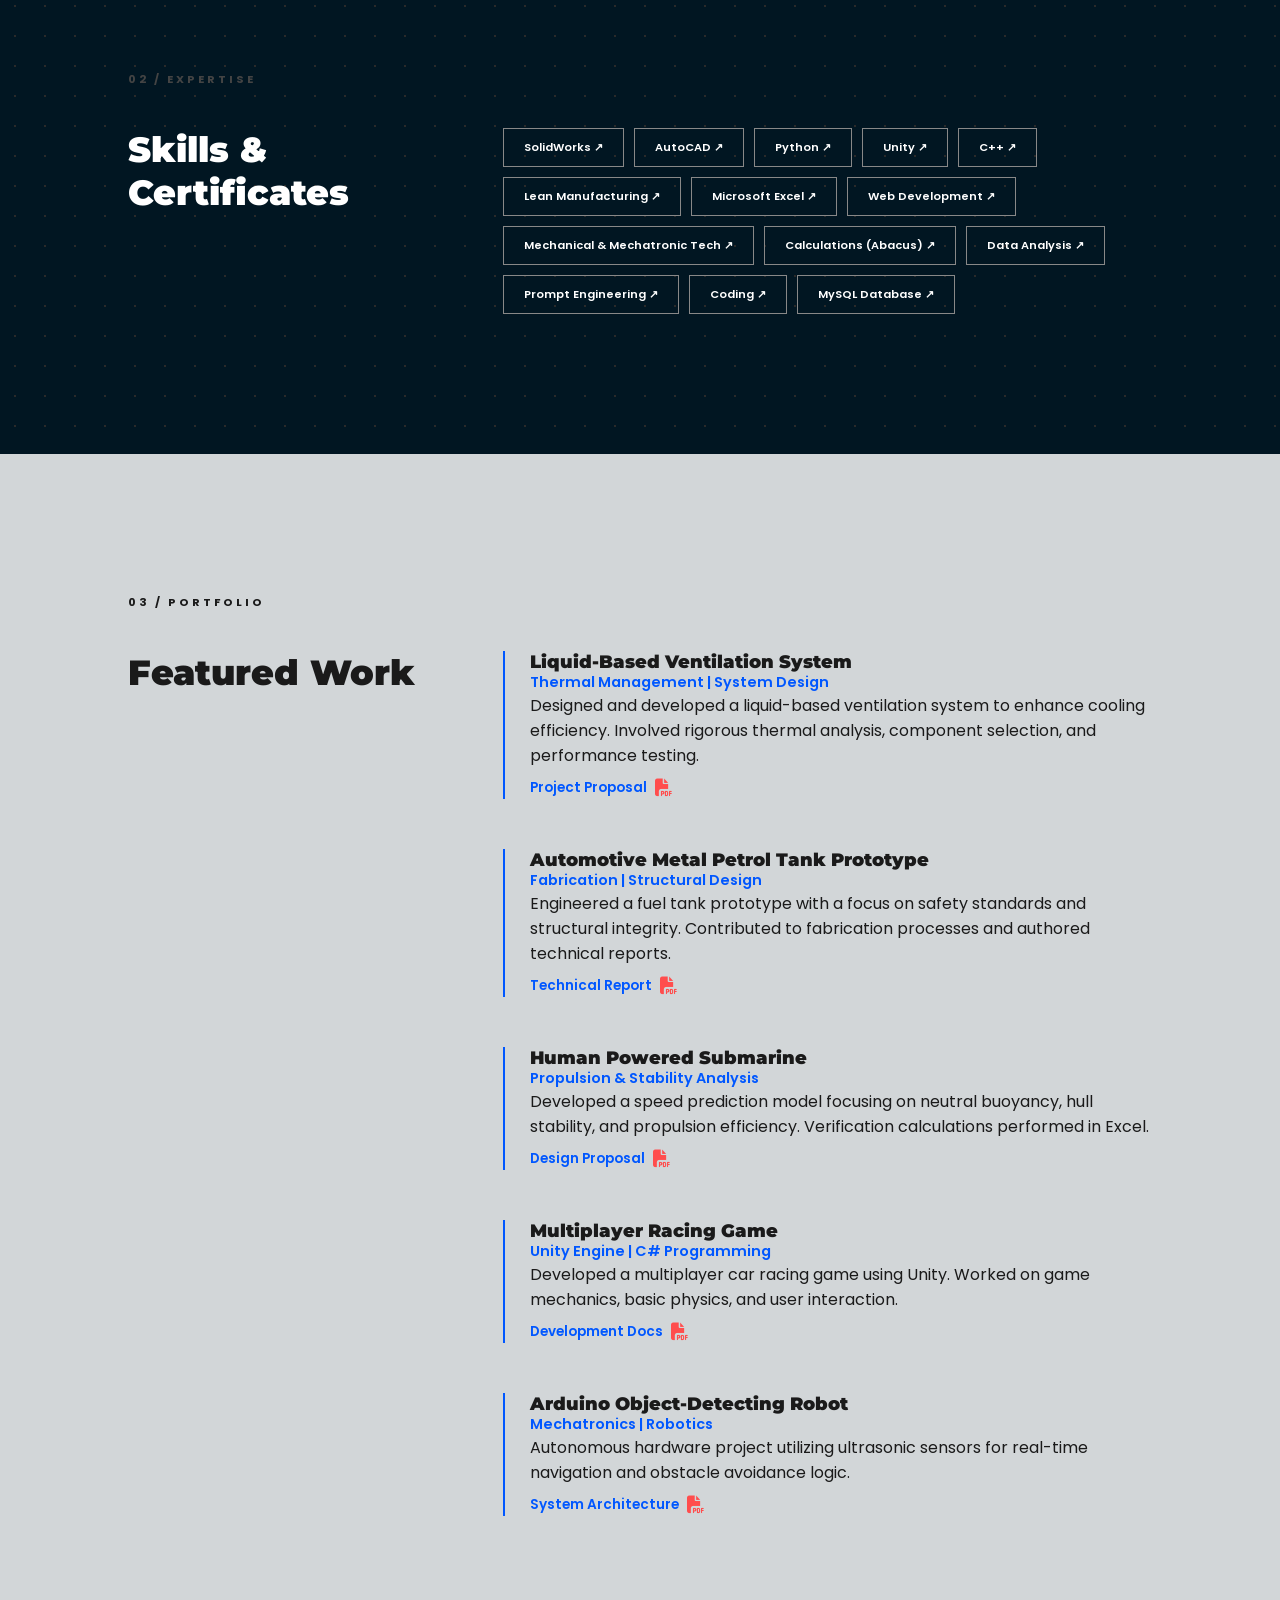
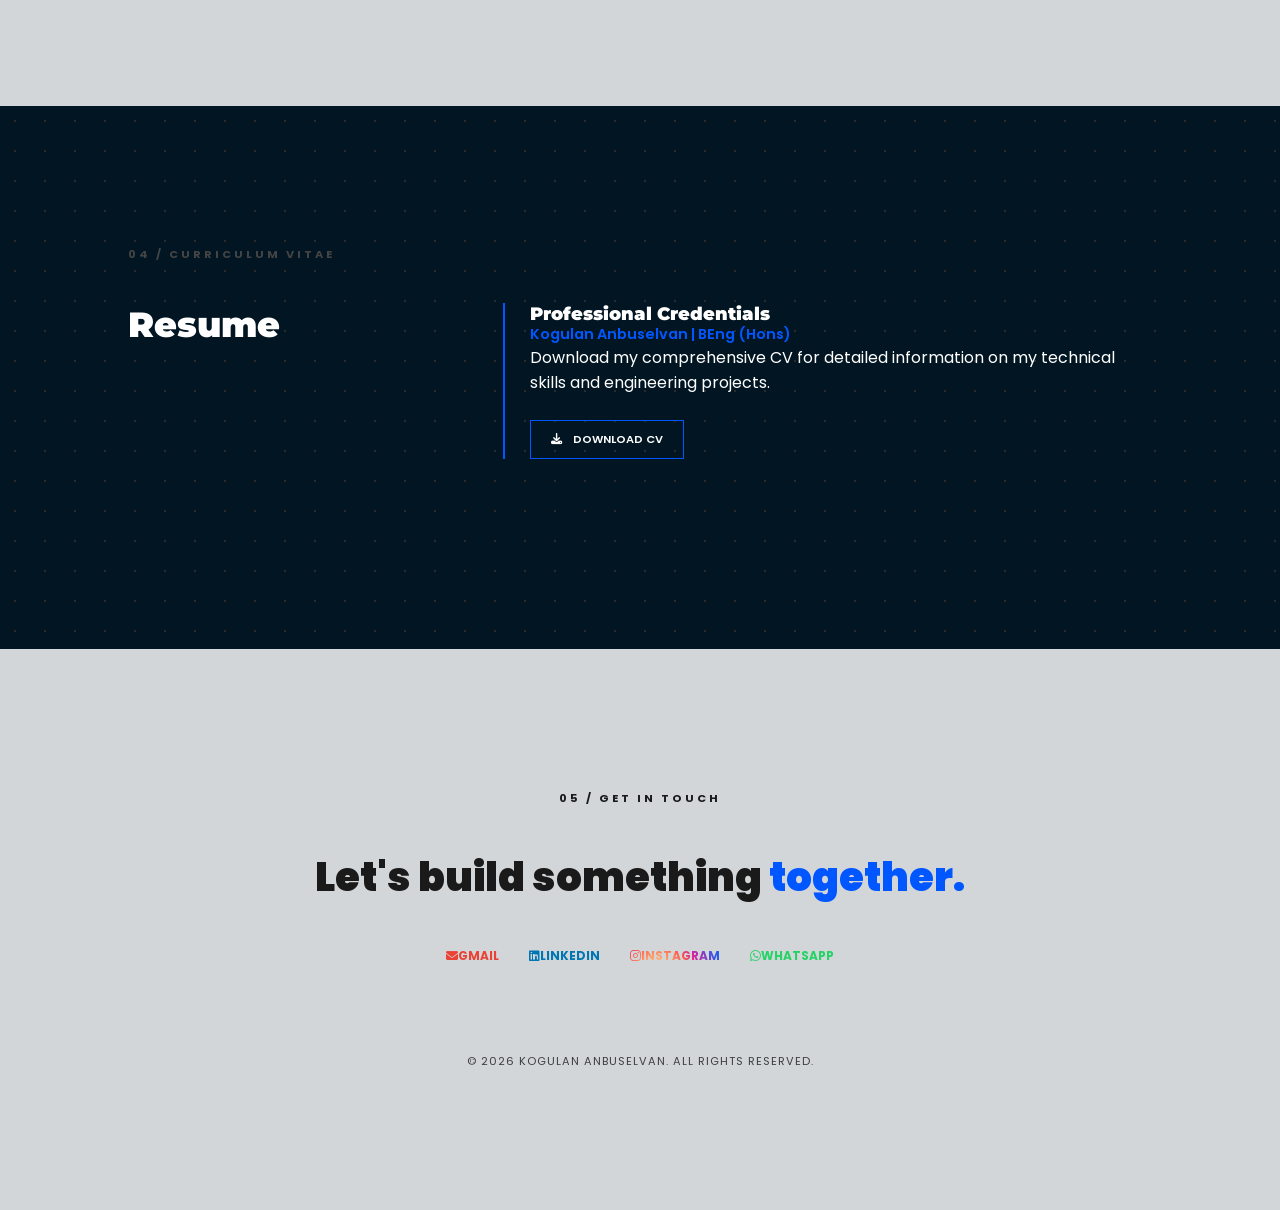
==== commit 0b1a4b7e: "Add files via upload" ====
--- a/index.html
+++ b/index.html
@@ -2,7 +2,7 @@
 <html lang="en" data-theme="dark">
 <head>
     <meta charset="UTF-8">
-    <meta name="viewport" content="width=device-width, initial-scale=1.0">
+    <meta name="viewport" content="width=device-width, initial-scale=1.0, maximum-scale=1.0, user-scalable=no">
     <title>Kogulan Anbuselvan | Engineering Portfolio</title>
     <link rel="icon" type="image/png" href="icon.jpg">
     <link rel="stylesheet" href="https://cdnjs.cloudflare.com/ajax/libs/font-awesome/6.5.1/css/all.min.css">
@@ -179,7 +179,7 @@
     <footer id="contact" class="white-section" style="border-top: 1px solid var(--border-color);">
         <div class="container">
             <div class="label" style="text-align: center;">05 / GET IN TOUCH</div>
-            <h2>Let's build something <span style="color: var(--accent-blue);">together.</span></h2>
+            <h2 style="text-align: center;">Let's build something <span style="color: var(--accent-blue);">together.</span></h2>
             <div class="social-links">
                 <a href="https://mail.google.com/mail/?view=cm&fs=1&to=kogulk194@gmail.com" target="_blank" class="gmail">
                     <i class="fa-solid fa-envelope"></i> GMAIL
@@ -210,6 +210,13 @@
             icon.classList.toggle('fa-moon');
             icon.classList.toggle('fa-sun');
         });
+
+        // Close menu when a link is clicked (crucial for mobile UX)
+        document.querySelectorAll('nav ul li a').forEach(link => {
+            link.addEventListener('click', () => {
+                document.getElementById('click').checked = false;
+            });
+        });
     </script>
 </body>
 </html>
--- a/my.css
+++ b/my.css
@@ -5,7 +5,7 @@
     --text-main: #ffffff;
     --text-inv: #1a1a1a;
     --dot-color: #2a2a2a;
-    --nav-bg: rgba(82, 78, 124, 0.05);
+    --nav-bg: rgba(1, 22, 34, 0.85);
     --border-color: rgba(255, 255, 255, 0.1);
 }
 
@@ -30,41 +30,44 @@
     font-family: 'Poppins', sans-serif;
     background-color: var(--bg-main);
     color: var(--text-main);
-    transition: background 0.5s ease, color 0.5s ease;
+    transition: background 0.5s ease;
     overflow-x: hidden;
 }
 
 /* --- NAVIGATION --- */
+#click { display: none; visibility: hidden; position: absolute; left: -9999px; }
+
 nav {
-    position: fixed; top: 0; width: 100%; padding: 20px 5%;
-    display: flex; justify-content: space-between; align-items: center; z-index: 1000;
-    background: var(--nav-bg);
-    backdrop-filter: blur(15px) saturate(180%);
-    -webkit-backdrop-filter: blur(15px) saturate(180%);
+    position: fixed; top: 0; width: 100%; padding: 25px 8%;
+    display: flex; justify-content: space-between; align-items: center; 
+    z-index: 2000; background: var(--nav-bg);
+    backdrop-filter: blur(15px); -webkit-backdrop-filter: blur(15px);
     border-bottom: 1px solid var(--border-color);
 }
-nav .logo { font-weight: 600; letter-spacing: 2px; font-size: 0.7rem; font-family: 'Montserrat'; color: var(--text-main); }
+
+nav .logo { 
+    font-weight: 600; letter-spacing: 2px; font-size: 0.3rem; 
+    font-family: 'Montserrat'; color: var(--text-main); text-transform: uppercase;
+}
+
 nav ul { display: flex; list-style: none; align-items: center; }
-nav ul li { margin-left: 20px; }
-nav ul li a { text-decoration: none; color: var(--text-main); opacity: 0.7; font-size: 0.7rem; font-weight: 600; letter-spacing: 2px; transition: 0.3s; }
+nav ul li { margin-left: 30px; }
+nav ul li a { 
+    text-decoration: none; color: var(--text-main); opacity: 0.7; 
+    font-size: 0.75rem; font-weight: 600; letter-spacing: 2px; transition: 0.3s; 
+}
 nav ul li a:hover { color: var(--accent-blue); opacity: 1; }
 
-#click, .menu-btn { display: none; }
+.menu-btn { display: none; color: var(--text-main); font-size: 1.2rem; cursor: pointer; }
 
 /* --- HERO --- */
-header { height: 100vh; display: flex; align-items: center; position: relative; }
-.hero-image { position: absolute; right: 0; top: 0; width: 55vw; height: 100vh; z-index: 1; mask-image: linear-gradient(to right, transparent 0%, black 25%); }
+header { height: 100vh; display: flex; align-items: center; position: relative; overflow: hidden; }
+.hero-image { position: absolute; right: 0; top: 0; width: 55vw; height: 100vh; z-index: 1; mask-image: linear-gradient(to right, transparent 0%, black 25%); -webkit-mask-image: linear-gradient(to right, transparent 0%, black 25%); }
 .hero-image img { width: 100%; height: 100%; object-fit: cover; filter: grayscale(100%); opacity: 0.3; }
 .hero-content { flex: 1; z-index: 2; padding-left: 10%; }
 h1 { font-family: 'Montserrat', sans-serif; font-size: 6vw; line-height: 0.85; font-weight: 900; }
 .outline { color: transparent; -webkit-text-stroke: 1.5px var(--text-main); }
 .role { color: var(--accent-blue); font-weight: 600; margin-top: 30px; letter-spacing: 5px; font-size: 0.8rem; text-transform: uppercase; }
-
-/* --- THEME TOGGLE --- */
-.theme-btn {
-    background: none; border: 1px solid var(--border-color); color: var(--text-main);
-    cursor: pointer; padding: 8px 12px; border-radius: 50px; transition: 0.3s;
-}
 
 header, .dark-section {
     background-color: var(--bg-main);
@@ -83,97 +86,78 @@
 
 .edu-block { margin-bottom: 50px; border-left: 2px solid var(--accent-blue); padding-left: 25px; transition: 0.3s; }
 .edu-block:hover { transform: translateX(10px); }
-.edu-title { font-family: 'Montserrat'; font-weight: 900; font-size: 1.1rem; margin-bottom: 5px; }
-.institution { color: var(--accent-blue); font-weight: 600; font-size: 0.9rem; margin-bottom: 10px; }
-.description { opacity: 0.8; font-size: 0.95rem; line-height: 1.6; }
-
-.proof-link { color: var(--accent-blue) !important; text-decoration: none; font-weight: 600; display: inline-flex; align-items: center; gap: 8px; font-size: 0.85rem; transition: 0.3s; }
-.proof-link i { color: #ff4d4d !important; font-size: 1rem; }
+.edu-title { font-family: 'Montserrat'; font-weight: 900; font-size: 1.1rem; }
+.institution { color: var(--accent-blue); font-weight: 600; font-size: 0.9rem; }
+.proof-link { 
+    color: var(--accent-blue) !important; 
+    text-decoration: none; 
+    font-weight: 600; display: inline-flex; align-items: center; gap: 8px; font-size: 0.85rem; 
+}
+.proof-link i { color: #ff4d4d !important; font-size: 1.1rem; }
 
 .skills-block { display: flex; flex-wrap: wrap; gap: 10px; }
 .skill-tag { padding: 10px 20px; border: 1px solid var(--text-muted); font-size: 0.7rem; font-weight: 600; text-decoration: none; color: inherit; transition: 0.4s; }
 .skill-tag:hover { background: var(--accent-blue); color: white; border-color: var(--accent-blue); transform: translateY(-5px); }
 
-/* --- RESTORED HOVER EFFECTS --- */
+/* --- CONTACT (COLORS FIXED TO DEFAULT) --- */
+footer { display: flex; flex-direction: column; align-items: center; text-align: center; }
 footer h2 { font-size: 2.5rem; margin-bottom: 40px; font-weight: 900; }
-.social-links { display: flex; justify-content: center; align-items: center; gap: 30px; flex-wrap: wrap; margin-top: 20px;}
-
+.social-links { display: flex; justify-content: center; align-items: center; gap: 30px; flex-wrap: wrap; }
 .social-links a { 
     text-decoration: none; 
     font-weight: 700; 
     font-size: 0.75rem; 
-    transition: 0.4s cubic-bezier(0.175, 0.885, 0.32, 1.275); 
-    position: relative;
-    padding-bottom: 8px;
-    display: inline-flex;
-    align-items: center;
+    transition: 0.4s; 
+    position: relative; 
+    padding-bottom: 8px; 
+    display: inline-flex; 
+    align-items: center; 
 }
 
-.social-links a.gmail { color: #EA4335; } 
+/* Base colors - No longer black by default */
+.social-links a.gmail { color: #EA4335; }
 .social-links a.linkedin { color: #0077B5; }
 .social-links a.instagram { 
     background: radial-gradient(circle at 30% 107%, #fdf497 0%, #fdf497 5%, #fd5949 45%, #d6249f 60%, #285AEB 90%);
-    -webkit-background-clip: text;
-    background-clip: text;
+    -webkit-background-clip: text; 
+    background-clip: text; 
     -webkit-text-fill-color: transparent;
 }
 .social-links a.whatsapp { color: #25D366; }
 
-/* The Expanding Underline */
-.social-links a::after {
-    content: '';
-    position: absolute;
-    width: 0%;
-    height: 2px;
-    bottom: 0;
-    left: 0;
-    transition: 0.4s ease-in-out;
+/* Underline Logic remains the same */
+.social-links a::after { 
+    content: ''; position: absolute; width: 0%; height: 2px; bottom: 0; left: 0; transition: 0.4s ease-in-out; 
 }
+.social-links a:hover { transform: translateY(-8px); }
+.social-links a:hover::after { width: 100%; }
 
-.social-links a:hover { transform: translateY(-8px); }
-.social-links a.gmail:hover::after { width: 100%; background: #EA4335; }
-.social-links a.linkedin:hover::after { width: 100%; background: #0077B5; }
-.social-links a.instagram:hover::after { 
-    width: 100%; 
-    background: linear-gradient(45deg, #fdf497, #fd5949, #d6249f, #285AEB); 
-}
-.social-links a.whatsapp:hover::after { width: 100%; background: #25D366; }
-.social-links a i { margin-right: 8px; font-size: 1.1rem; }
+.social-links a.gmail::after { background: #EA4335; }
+.social-links a.linkedin::after { background: #0077B5; }
+.social-links a.instagram::after { background: linear-gradient(45deg, #fdf497, #fd5949, #d6249f, #285AEB); }
+.social-links a.whatsapp::after { background: #25D366; }
 
-.copy { margin-top: 80px; opacity: 0.5; font-size: 0.7rem; }
+.theme-btn { background: none; border: 1px solid var(--border-color); color: var(--text-main); cursor: pointer; padding: 8px 12px; border-radius: 50px; }
+.copy { margin-top: 80px; opacity: 0.8; font-size: 0.7rem; letter-spacing: 1px; }
 
-/* --- RESPONSIVE OVERRIDES --- */
-@media (max-width: 991px) {
+/* --- MOBILE FIXES --- */
+@media (max-width: 768px) {
     nav { padding: 15px 5%; }
-    h1 { font-size: 10vw; }
-}
-
-@media (max-width: 768px) {
-    .menu-btn { display: block; color: var(--text-main); font-size: 1.2rem; cursor: pointer; }
+    .menu-btn { display: block; }
     nav ul {
-        position: fixed; top: 70px; left: -100%; background: var(--bg-main);
-        width: 100%; height: 100vh; display: block; text-align: center;
-        transition: all 0.3s ease; border-top: 1px solid var(--border-color);
+        position: fixed; top: 0; right: -100%; width: 100%; height: 100vh;
+        background: var(--bg-main); flex-direction: column; justify-content: center;
+        transition: 0.5s cubic-bezier(0.7, 0, 0.3, 1);
     }
-    #click:checked ~ ul { left: 0; }
-    nav ul li { margin: 40px 0; }
-    nav ul li a { font-size: 1.2rem; display: block; }
-
+    #click:checked ~ ul { right: 0; }
+    nav ul li { margin: 20px 0; margin-left: 0; }
+    nav ul li a { font-size: 1.5rem; }
+    header { height: auto; min-height: 100vh; padding-top: 100px; flex-direction: column; }
+    .hero-image { position: relative; width: 100%; height: 400px; mask-image: none; -webkit-mask-image: none; }
+    .hero-image img { opacity: 1; filter: none; }
+    .hero-content { padding: 40px 5%; text-align: center; }
+    h1 { font-size: 14vw; }
+    section, footer { padding: 80px 6%; }
     .split-content { flex-direction: column; gap: 30px; }
-    header { height: auto; padding: 150px 5% 100px; text-align: center; flex-direction: column; }
-    .hero-image { position: relative; width: 100%; height: 300px; mask-image: none; margin-bottom: 30px; }
-    .hero-image img { opacity: 1; filter: none; border-radius: 20px; }
-    .hero-content { padding-left: 0; }
-    h1 { font-size: 14vw; }
-    .role { letter-spacing: 2px; }
-    
-    section, footer { padding: 80px 5%; }
-    .section-heading { font-size: 2rem; }
-    footer h2 { font-size: 1.8rem; }
-}
-
-@media (max-width: 480px) {
-    h1 { font-size: 16vw; }
-    .skill-tag { width: 100%; text-align: center; }
-    .social-links { gap: 15px; }
+    .left, .right { width: 100%; flex: none; }
 }
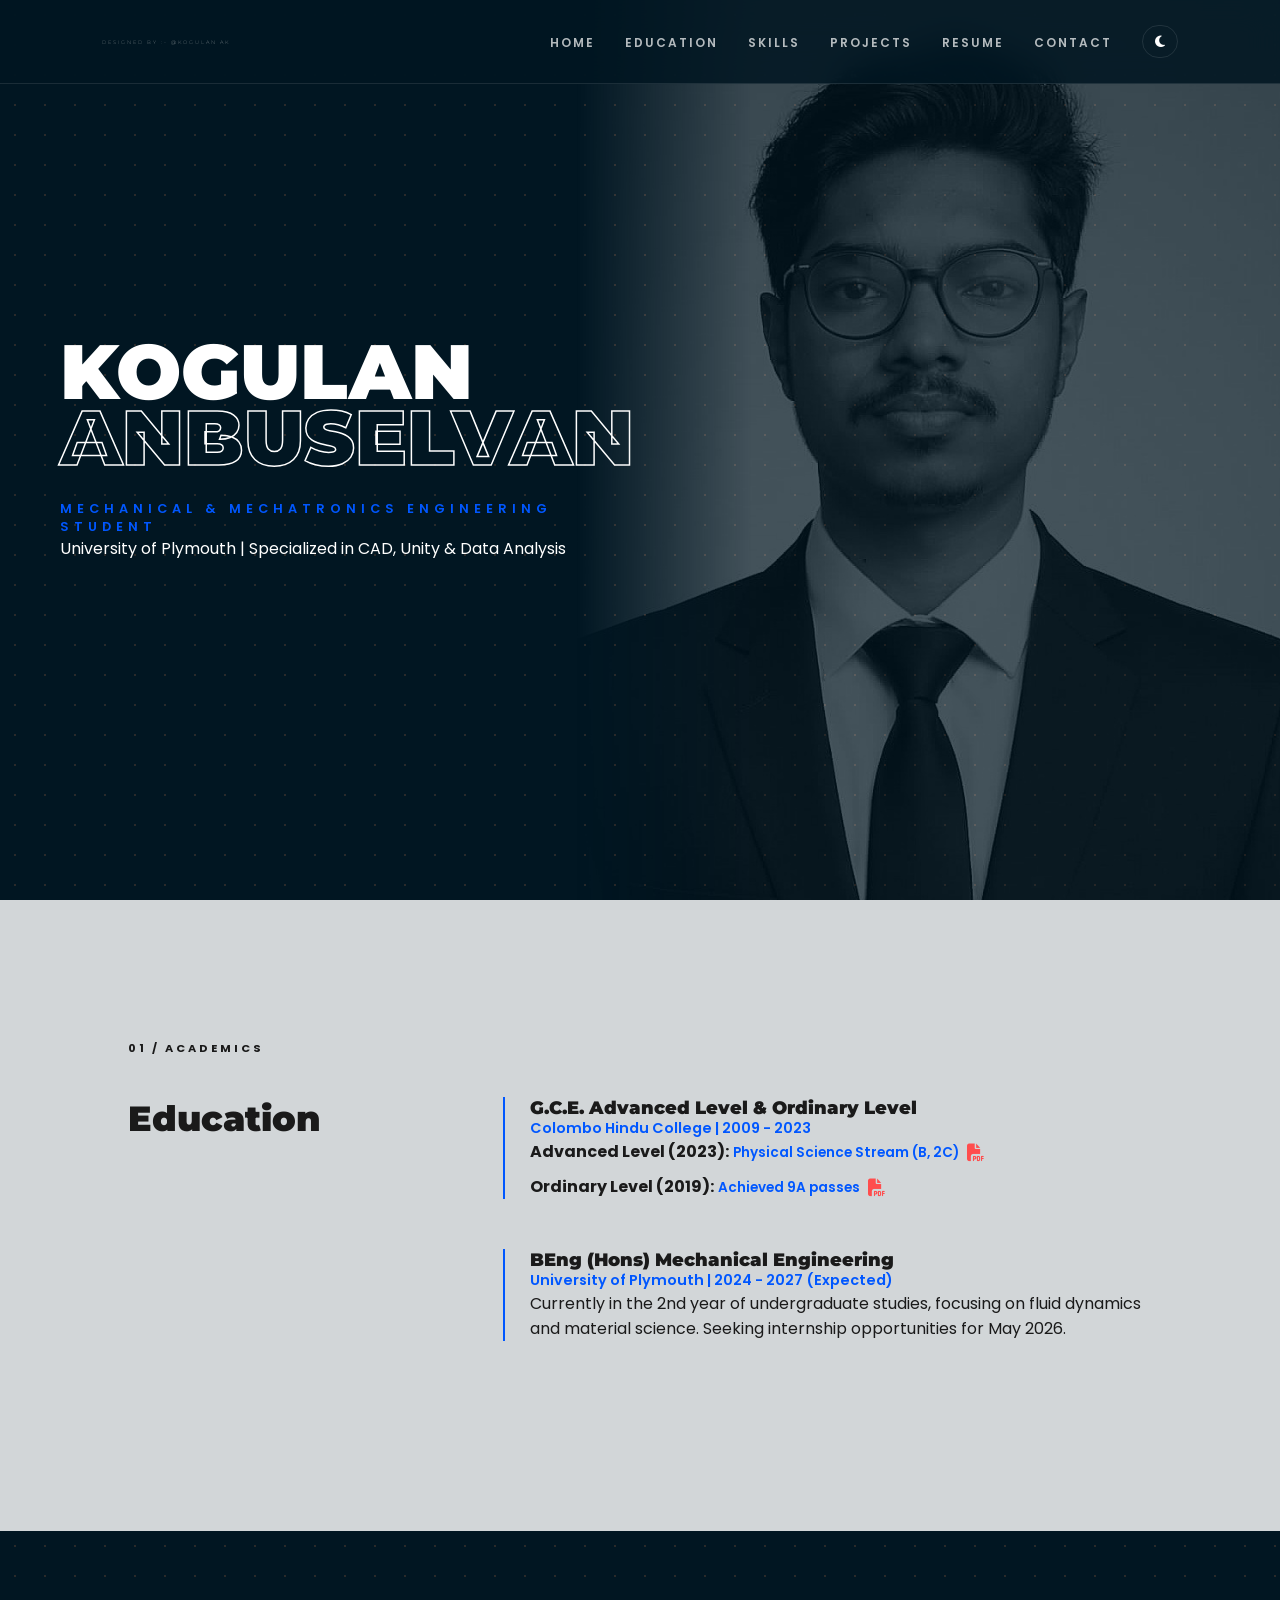
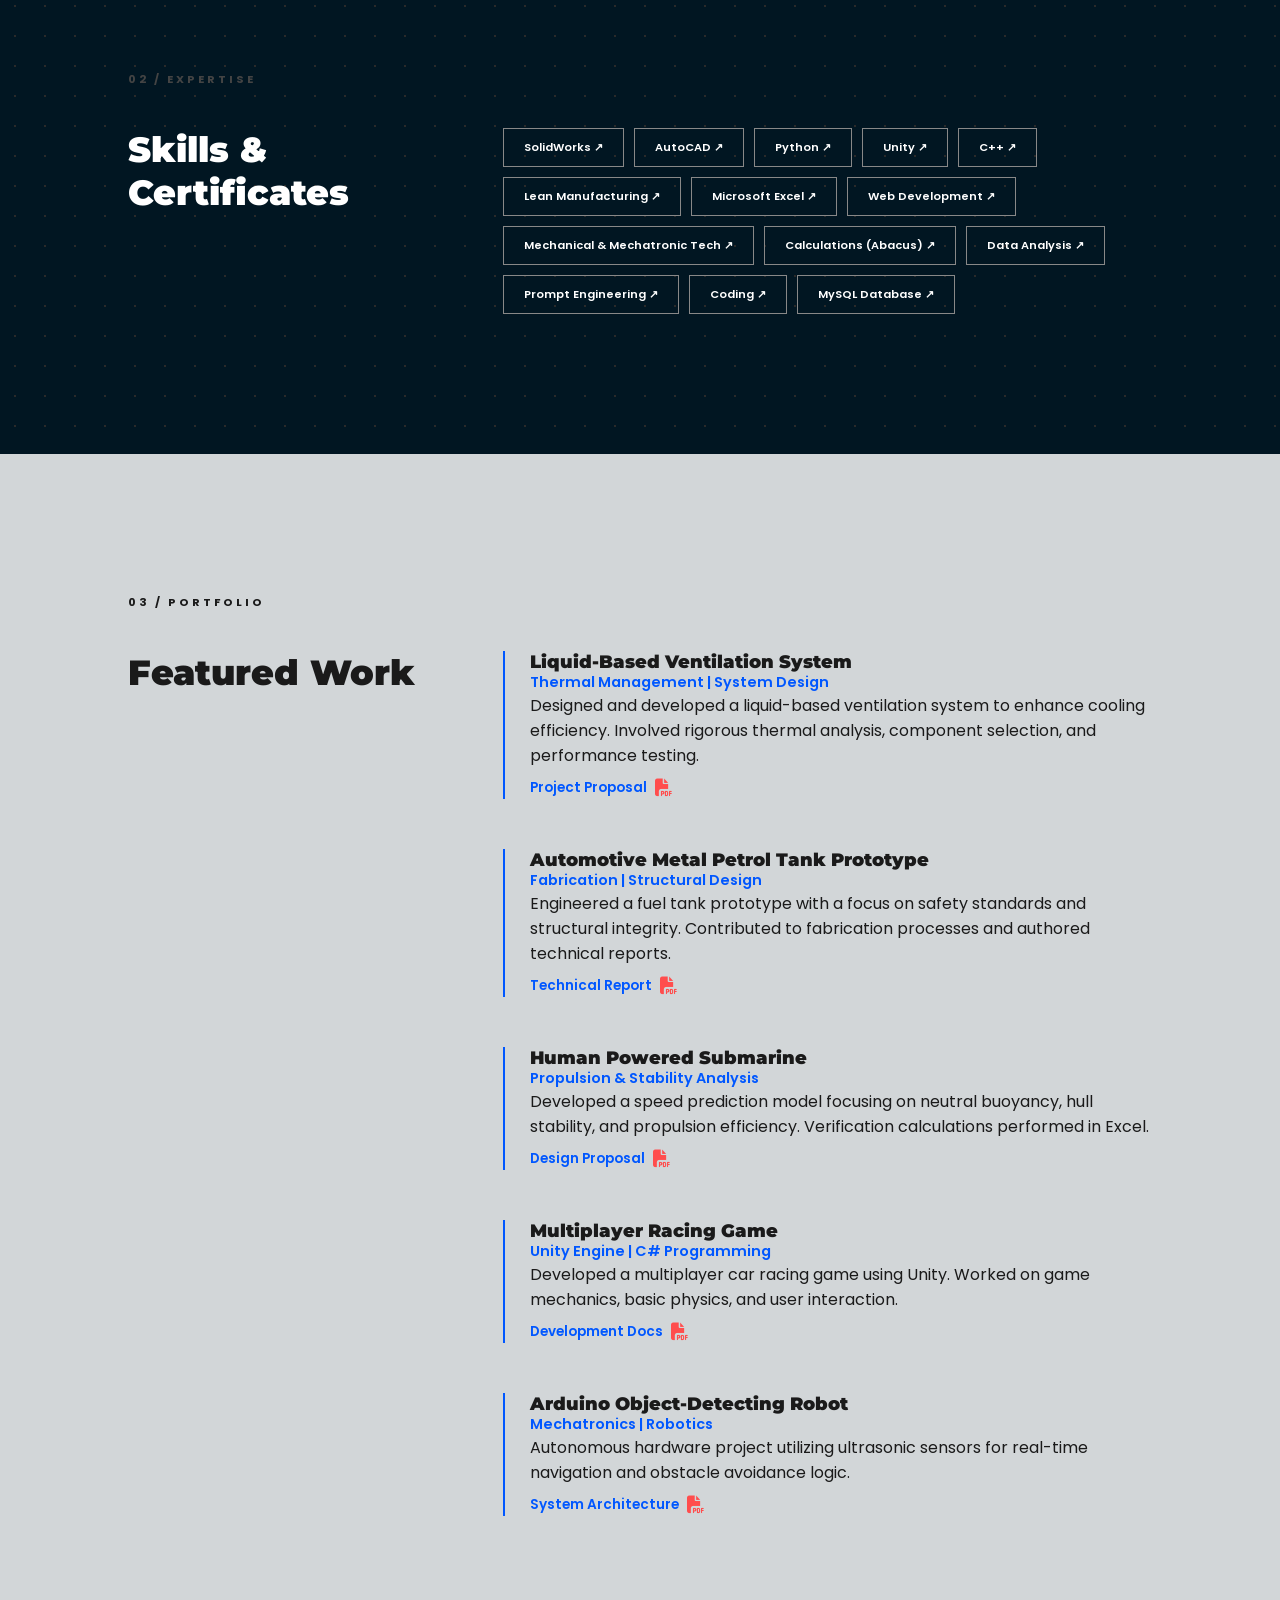
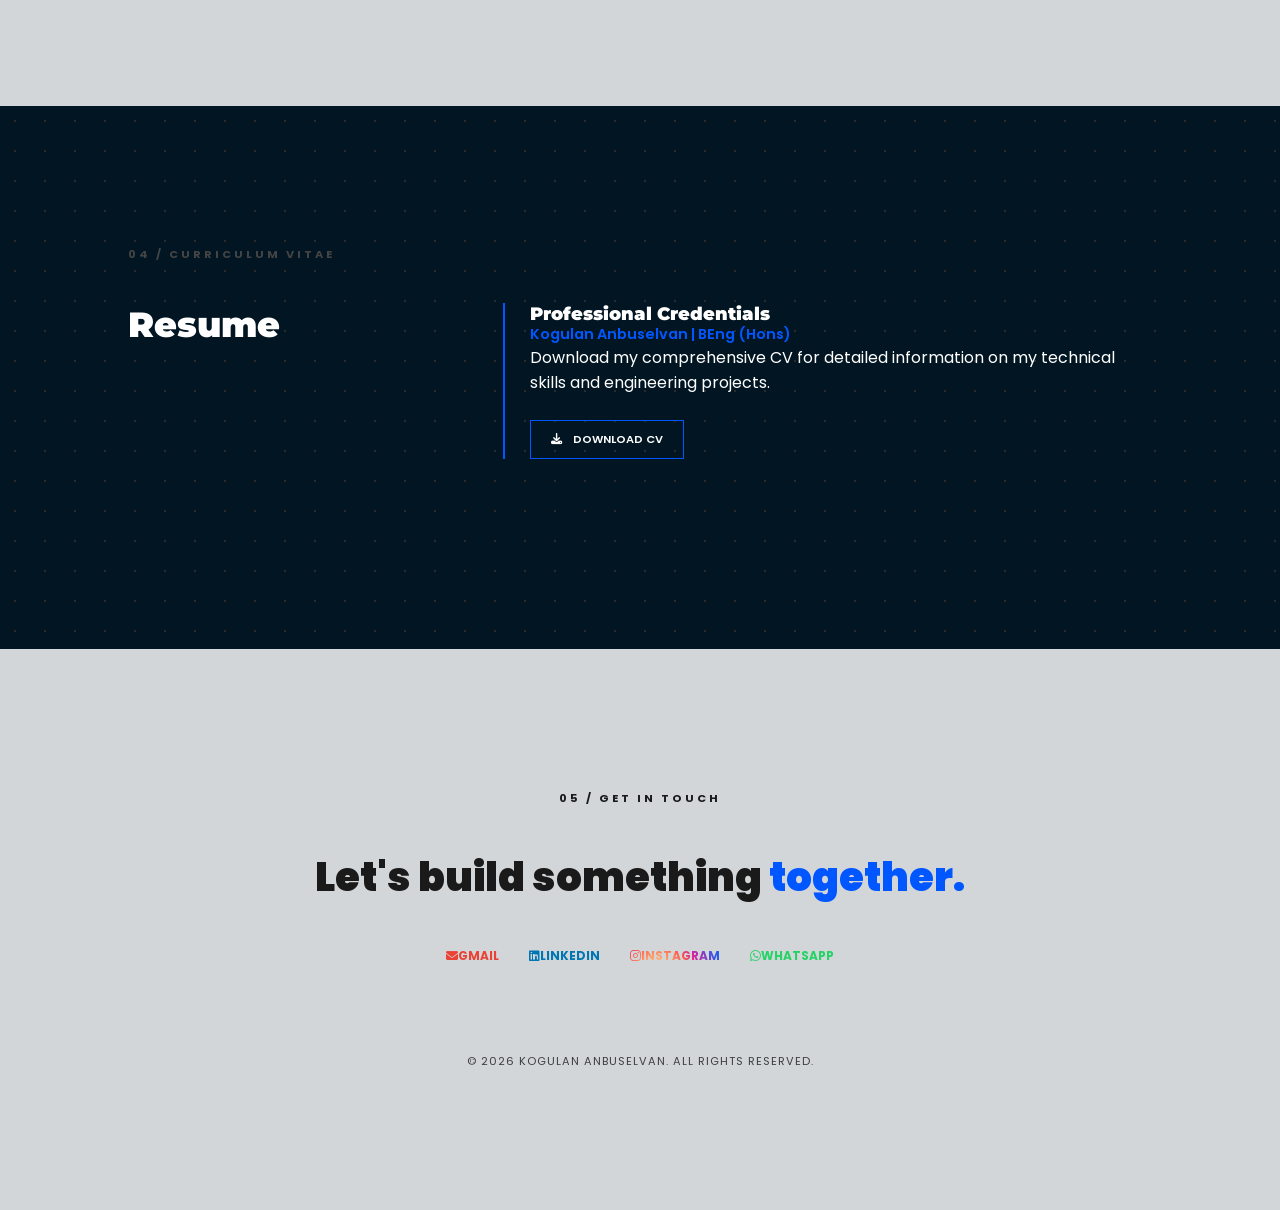
==== commit 2734950a: "Add files via upload" ====
--- a/index.html
+++ b/index.html
@@ -4,6 +4,7 @@
     <meta charset="UTF-8">
     <meta name="viewport" content="width=device-width, initial-scale=1.0, maximum-scale=1.0, user-scalable=no">
     <title>Kogulan Anbuselvan | Engineering Portfolio</title>
+    <meta name="google-site-verification" content="F69umQCvsBI631nL6wc60riBzqFYgQRjTxTFFVWUUIM" />
     <link rel="icon" type="image/png" href="icon.jpg">
     <link rel="stylesheet" href="https://cdnjs.cloudflare.com/ajax/libs/font-awesome/6.5.1/css/all.min.css">
     <link rel="stylesheet" href="my.css">
--- a/my.css
+++ b/my.css
@@ -46,7 +46,7 @@
 }
 
 nav .logo { 
-    font-weight: 600; letter-spacing: 2px; font-size: 0.3rem; 
+    font-weight: 100; letter-spacing: 2px; font-size: 0.3rem; 
     font-family: 'Montserrat'; color: var(--text-main); text-transform: uppercase;
 }
 
@@ -65,7 +65,8 @@
 .hero-image { position: absolute; right: 0; top: 0; width: 55vw; height: 100vh; z-index: 1; mask-image: linear-gradient(to right, transparent 0%, black 25%); -webkit-mask-image: linear-gradient(to right, transparent 0%, black 25%); }
 .hero-image img { width: 100%; height: 100%; object-fit: cover; filter: grayscale(100%); opacity: 0.3; }
 .hero-content { flex: 1; z-index: 2; padding-left: 10%; }
-h1 { font-family: 'Montserrat', sans-serif; font-size: 6vw; line-height: 0.85; font-weight: 900; }
+
+h1 { font-family: 'Montserrat', sans-serif; font-size: 6vw; line-height: 0.85; font-weight: 900; text-transform: uppercase; }
 .outline { color: transparent; -webkit-text-stroke: 1.5px var(--text-main); }
 .role { color: var(--accent-blue); font-weight: 600; margin-top: 30px; letter-spacing: 5px; font-size: 0.8rem; text-transform: uppercase; }
 
@@ -99,33 +100,23 @@
 .skill-tag { padding: 10px 20px; border: 1px solid var(--text-muted); font-size: 0.7rem; font-weight: 600; text-decoration: none; color: inherit; transition: 0.4s; }
 .skill-tag:hover { background: var(--accent-blue); color: white; border-color: var(--accent-blue); transform: translateY(-5px); }
 
-/* --- CONTACT (COLORS FIXED TO DEFAULT) --- */
+/* --- CONTACT --- */
 footer { display: flex; flex-direction: column; align-items: center; text-align: center; }
 footer h2 { font-size: 2.5rem; margin-bottom: 40px; font-weight: 900; }
 .social-links { display: flex; justify-content: center; align-items: center; gap: 30px; flex-wrap: wrap; }
 .social-links a { 
-    text-decoration: none; 
-    font-weight: 700; 
-    font-size: 0.75rem; 
-    transition: 0.4s; 
-    position: relative; 
-    padding-bottom: 8px; 
-    display: inline-flex; 
-    align-items: center; 
+    text-decoration: none; font-weight: 700; font-size: 0.75rem; transition: 0.4s; 
+    position: relative; padding-bottom: 8px; display: inline-flex; align-items: center; 
 }
 
-/* Base colors - No longer black by default */
 .social-links a.gmail { color: #EA4335; }
 .social-links a.linkedin { color: #0077B5; }
 .social-links a.instagram { 
     background: radial-gradient(circle at 30% 107%, #fdf497 0%, #fdf497 5%, #fd5949 45%, #d6249f 60%, #285AEB 90%);
-    -webkit-background-clip: text; 
-    background-clip: text; 
-    -webkit-text-fill-color: transparent;
+    -webkit-background-clip: text; background-clip: text; -webkit-text-fill-color: transparent;
 }
 .social-links a.whatsapp { color: #25D366; }
 
-/* Underline Logic remains the same */
 .social-links a::after { 
     content: ''; position: absolute; width: 0%; height: 2px; bottom: 0; left: 0; transition: 0.4s ease-in-out; 
 }
@@ -144,6 +135,7 @@
 @media (max-width: 768px) {
     nav { padding: 15px 5%; }
     .menu-btn { display: block; }
+    
     nav ul {
         position: fixed; top: 0; right: -100%; width: 100%; height: 100vh;
         background: var(--bg-main); flex-direction: column; justify-content: center;
@@ -152,11 +144,42 @@
     #click:checked ~ ul { right: 0; }
     nav ul li { margin: 20px 0; margin-left: 0; }
     nav ul li a { font-size: 1.5rem; }
-    header { height: auto; min-height: 100vh; padding-top: 100px; flex-direction: column; }
-    .hero-image { position: relative; width: 100%; height: 400px; mask-image: none; -webkit-mask-image: none; }
-    .hero-image img { opacity: 1; filter: none; }
-    .hero-content { padding: 40px 5%; text-align: center; }
-    h1 { font-size: 14vw; }
+
+    header { height: 100vh; overflow: hidden; display: flex; align-items: center; justify-content: center; }
+    
+    .hero-image { 
+        width: 100vw; 
+        height: 100vh; 
+        opacity: 0.4;
+        mask-image: linear-gradient(to top, transparent 0%, black 40%);
+        -webkit-mask-image: linear-gradient(to top, transparent 0%, black 40%);
+    }
+    .hero-image img { filter: grayscale(100%); opacity: 0.3; }
+    
+    .hero-content { 
+        padding: 0 5%; 
+        text-align: center; 
+        width: 100%; 
+        display: flex;
+        flex-direction: column;
+        align-items: center; /* Center everything horizontally */
+    }
+
+    h1 { 
+        font-size: 11vw; /* Smaller font so "Anbuselvan" fits */
+        line-height: 1.2; 
+        width: 100%;
+        word-wrap: break-word;
+    }
+    
+    .role {
+        font-size: 0.7rem;
+        letter-spacing: 2px;
+        max-width: 90%; /* Keeps text from hitting edges */
+        margin: 20px auto 0;
+        line-height: 1.5;
+    }
+
     section, footer { padding: 80px 6%; }
     .split-content { flex-direction: column; gap: 30px; }
     .left, .right { width: 100%; flex: none; }
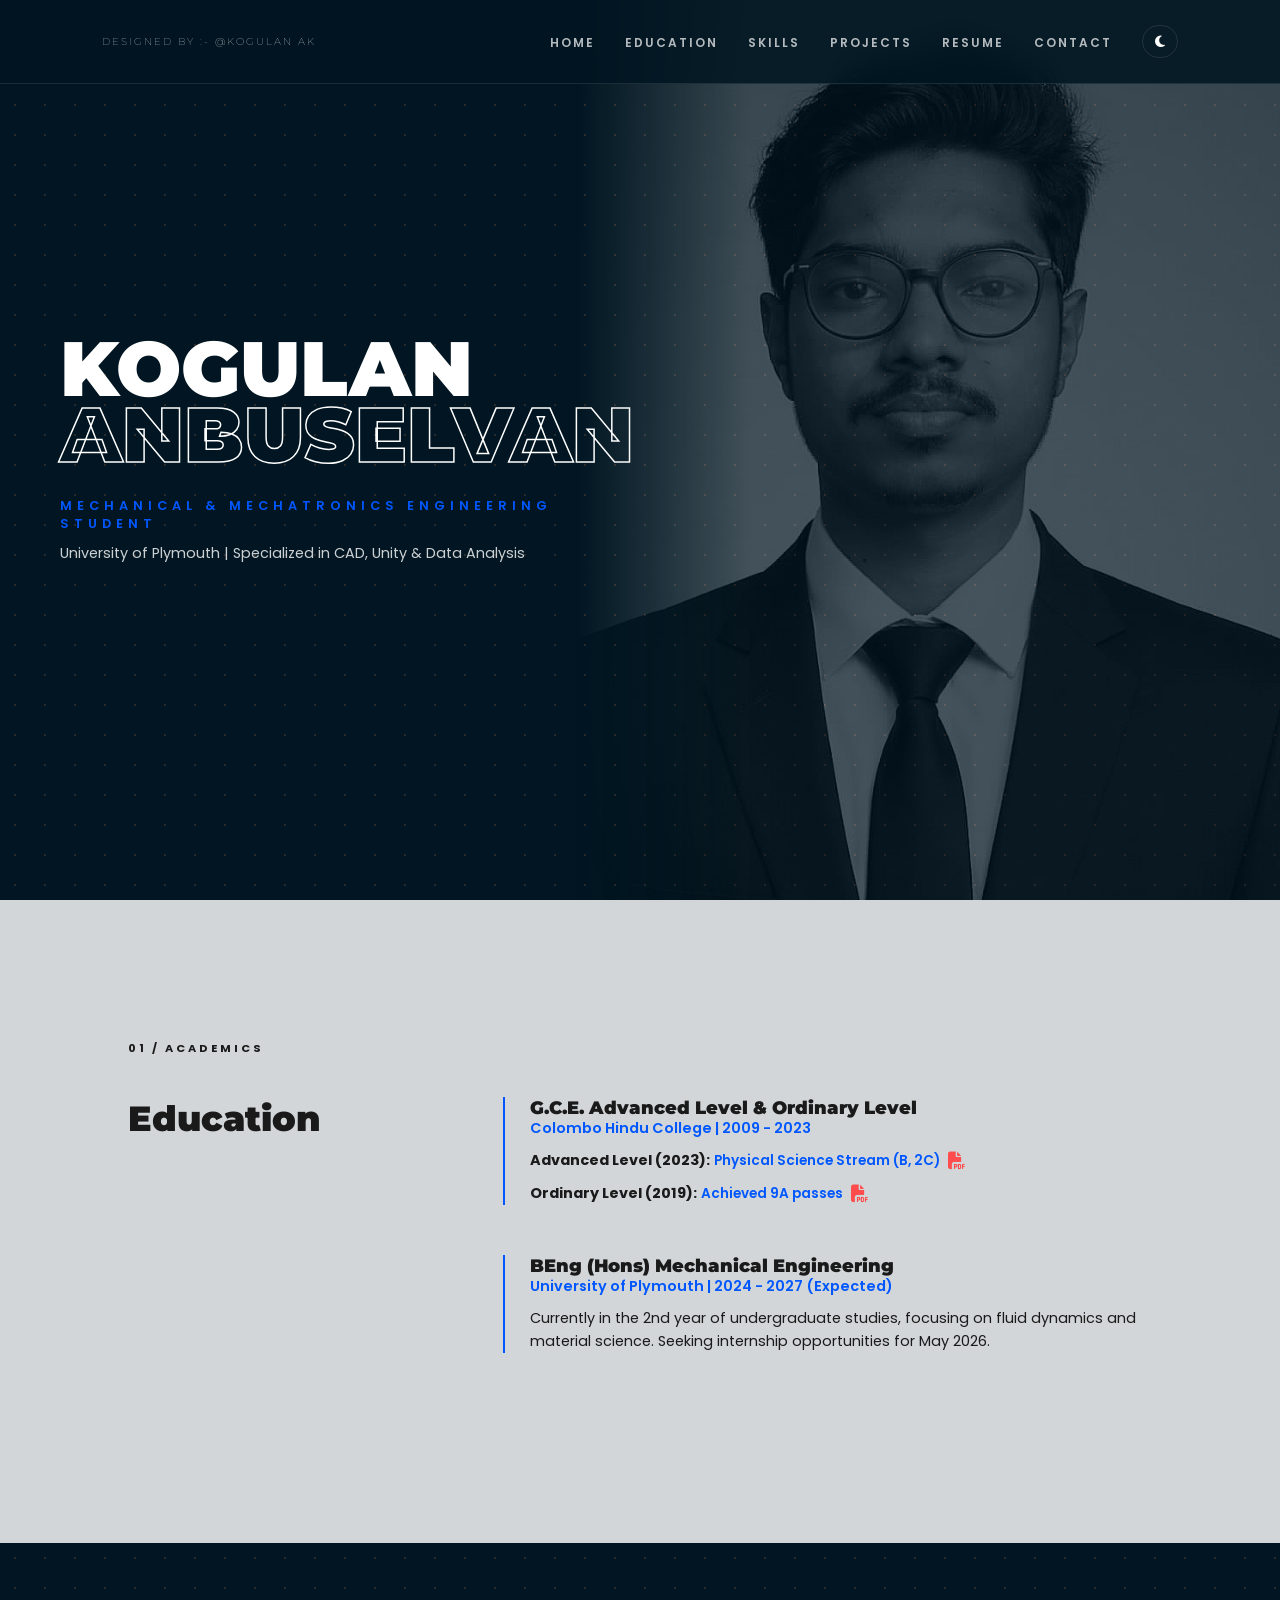
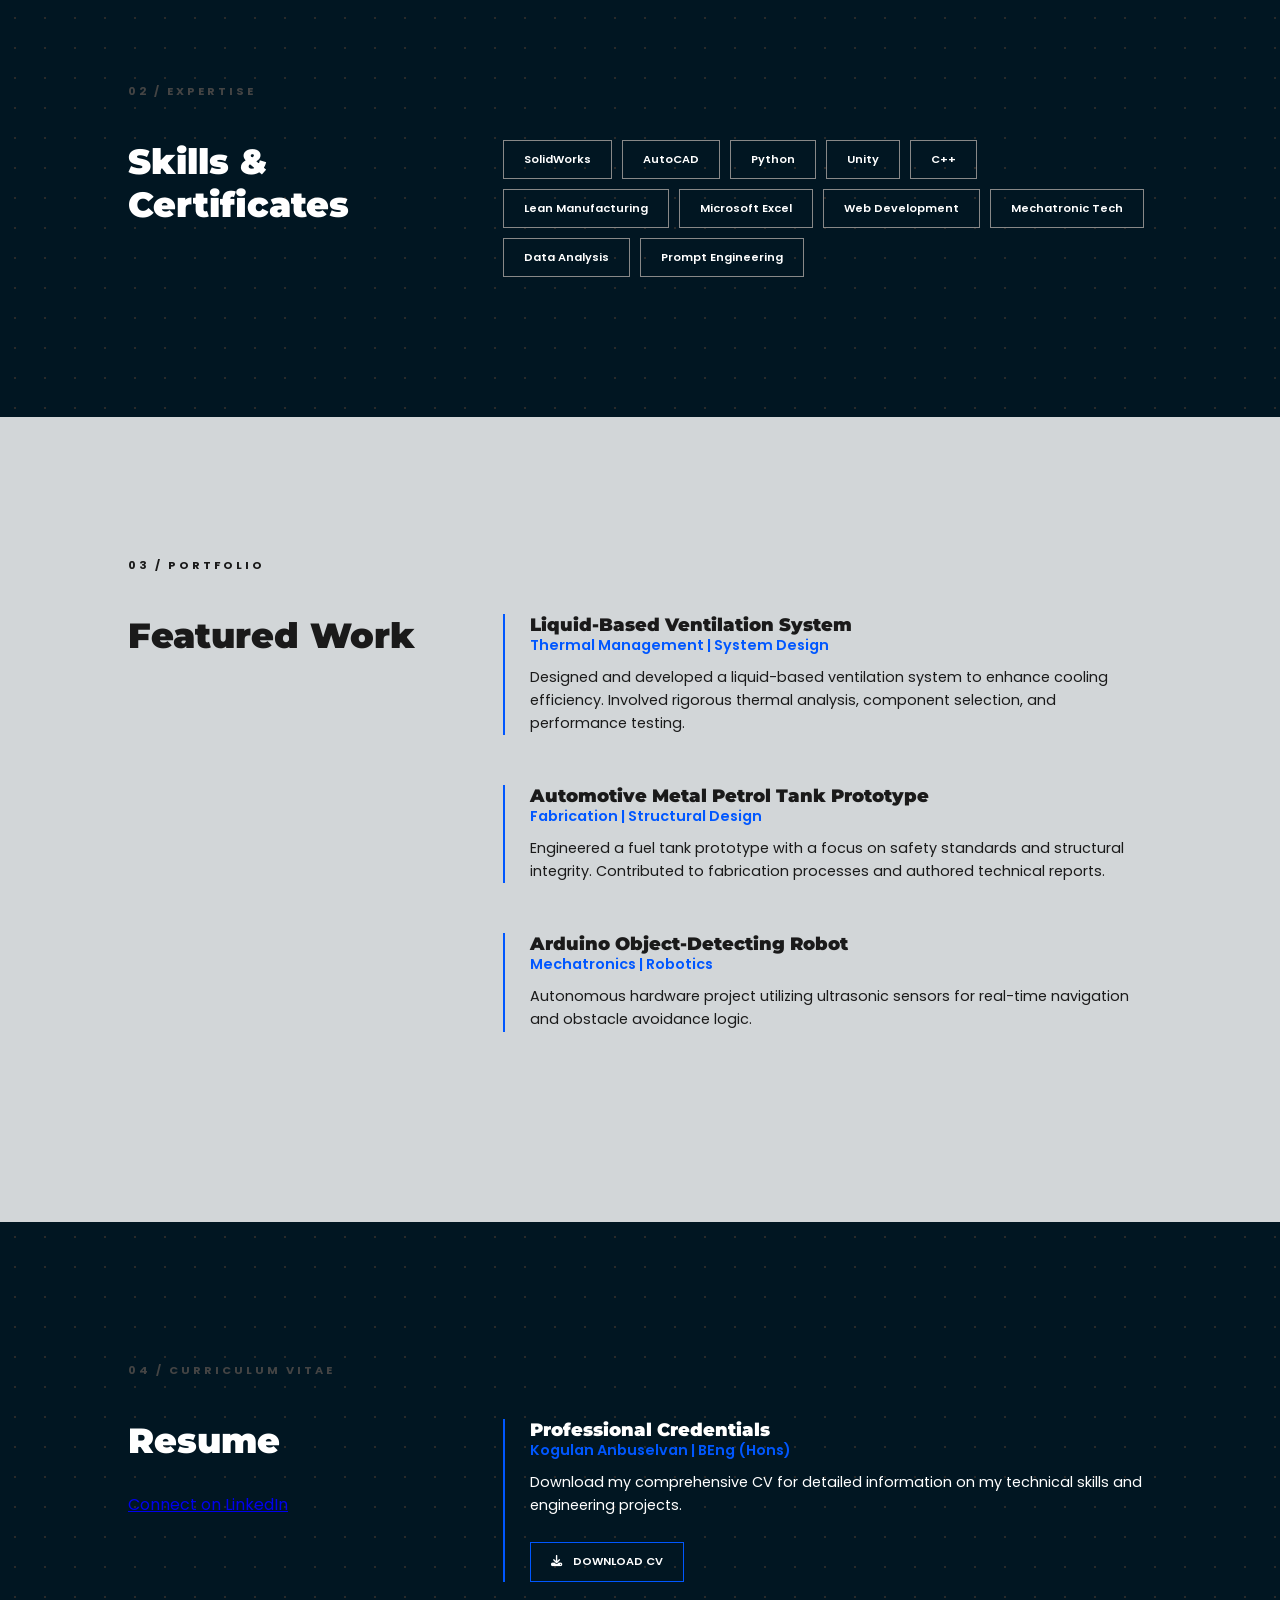
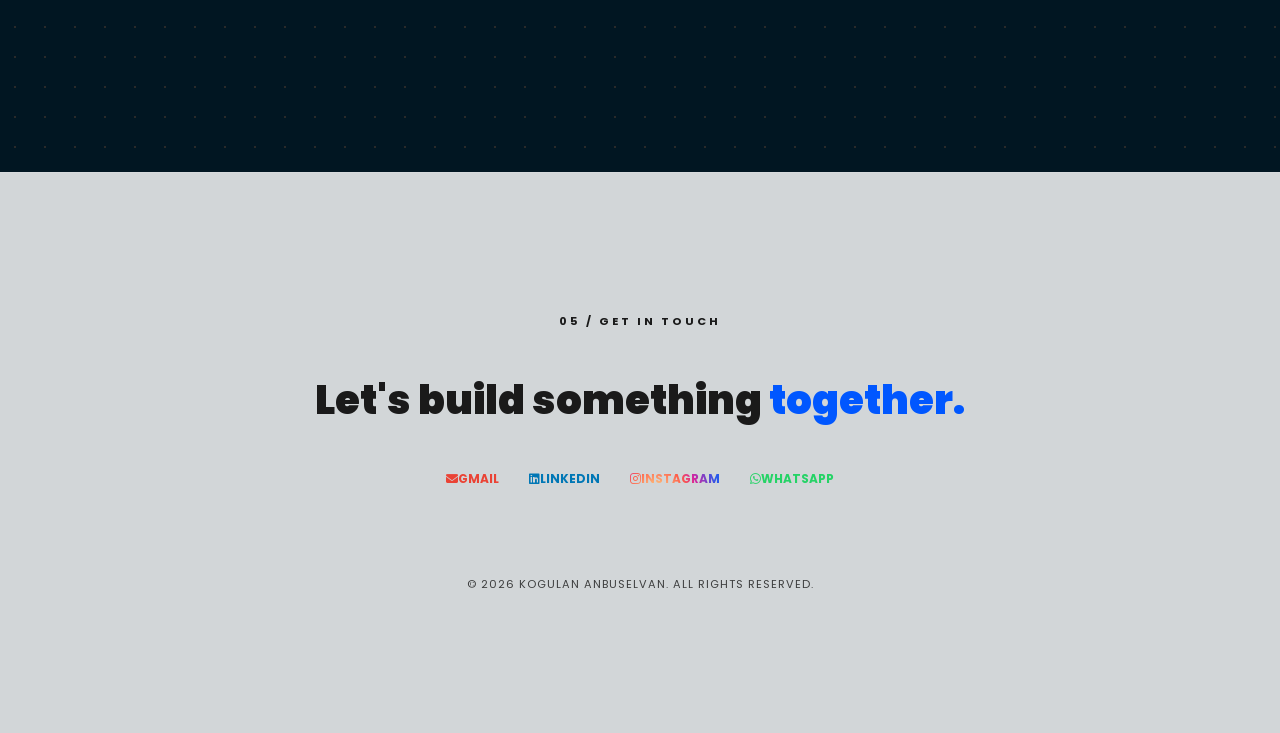
==== commit fac29f55: "Add files via upload" ====
--- a/index.html
+++ b/index.html
@@ -7,8 +7,159 @@
     <meta name="google-site-verification" content="F69umQCvsBI631nL6wc60riBzqFYgQRjTxTFFVWUUIM" />
     <link rel="icon" type="image/png" href="icon.jpg">
     <link rel="stylesheet" href="https://cdnjs.cloudflare.com/ajax/libs/font-awesome/6.5.1/css/all.min.css">
-    <link rel="stylesheet" href="my.css">
     <link href="https://fonts.googleapis.com/css2?family=Montserrat:wght@300;600;900&family=Poppins:wght@300;400;600&display=swap" rel="stylesheet">
+    
+    <script src="https://platform.linkedin.com/badges/js/profile.js" async defer type="text/javascript"></script>
+
+    <style>
+        /* --- THEME SYSTEM --- */
+        :root[data-theme="dark"] {
+            --bg-main: #011622;
+            --bg-alt: #ffffffd2;
+            --text-main: #ffffff;
+            --text-inv: #1a1a1a;
+            --dot-color: #2a2a2a;
+            --nav-bg: rgba(1, 22, 34, 0.85);
+            --border-color: rgba(255, 255, 255, 0.1);
+        }
+
+        :root[data-theme="light"] {
+            --bg-main: #999fa3f8;
+            --bg-alt: #474b52;
+            --text-main: #1a1a1a;
+            --text-inv: #ffffff;
+            --dot-color: #d1d1d1;
+            --nav-bg: rgba(0, 0, 0, 0.05);
+            --border-color: rgba(0, 0, 0, 0.1);
+        }
+
+        :root {
+            --accent-blue: #0057ff;
+            --text-muted: #888888;
+        }
+
+        * { margin: 0; padding: 0; box-sizing: border-box; scroll-behavior: smooth; }
+
+        body {
+            font-family: 'Poppins', sans-serif;
+            background-color: var(--bg-main);
+            color: var(--text-main);
+            transition: background 0.5s ease;
+            overflow-x: hidden;
+        }
+
+        /* --- NAVIGATION --- */
+        #click { display: none; visibility: hidden; position: absolute; left: -9999px; }
+
+        nav {
+            position: fixed; top: 0; width: 100%; padding: 25px 8%;
+            display: flex; justify-content: space-between; align-items: center; 
+            z-index: 2000; background: var(--nav-bg);
+            backdrop-filter: blur(15px); -webkit-backdrop-filter: blur(15px);
+            border-bottom: 1px solid var(--border-color);
+        }
+
+        nav .logo { 
+            font-weight: 100; letter-spacing: 2px; font-size: 0.6rem; 
+            font-family: 'Montserrat'; color: var(--text-main); text-transform: uppercase;
+        }
+
+        nav ul { display: flex; list-style: none; align-items: center; }
+        nav ul li { margin-left: 30px; }
+        nav ul li a { 
+            text-decoration: none; color: var(--text-main); opacity: 0.7; 
+            font-size: 0.75rem; font-weight: 600; letter-spacing: 2px; transition: 0.3s; 
+        }
+        nav ul li a:hover { color: var(--accent-blue); opacity: 1; }
+
+        .menu-btn { display: none; color: var(--text-main); font-size: 1.2rem; cursor: pointer; }
+
+        /* --- HERO --- */
+        header { height: 100vh; display: flex; align-items: center; position: relative; overflow: hidden; }
+        .hero-image { position: absolute; right: 0; top: 0; width: 55vw; height: 100vh; z-index: 1; mask-image: linear-gradient(to right, transparent 0%, black 25%); -webkit-mask-image: linear-gradient(to right, transparent 0%, black 25%); }
+        .hero-image img { width: 100%; height: 100%; object-fit: cover; filter: grayscale(100%); opacity: 0.3; }
+        .hero-content { flex: 1; z-index: 2; padding-left: 10%; }
+
+        h1 { font-family: 'Montserrat', sans-serif; font-size: 6vw; line-height: 0.85; font-weight: 900; text-transform: uppercase; }
+        .outline { color: transparent; -webkit-text-stroke: 1.5px var(--text-main); }
+        .role { color: var(--accent-blue); font-weight: 600; margin-top: 30px; letter-spacing: 5px; font-size: 0.8rem; text-transform: uppercase; }
+        .tagline { margin-top: 10px; opacity: 0.8; font-size: 0.9rem; }
+
+        header, .dark-section {
+            background-color: var(--bg-main);
+            background-image: radial-gradient(var(--dot-color) 1px, transparent 1px);
+            background-size: 30px 30px;
+        }
+
+        /* --- SECTIONS --- */
+        section, footer { padding: 140px 10%; position: relative; }
+        .white-section { background: var(--bg-alt); color: var(--text-inv); }
+        .label { font-size: 0.7rem; font-weight: 700; letter-spacing: 3px; margin-bottom: 40px; display: block; }
+        .split-content { display: flex; gap: 50px; }
+        .left { flex: 1; }
+        .right { flex: 2; }
+        .section-heading { font-size: 2.2rem; font-family: 'Montserrat'; font-weight: 900; }
+
+        .edu-block { margin-bottom: 50px; border-left: 2px solid var(--accent-blue); padding-left: 25px; transition: 0.3s; }
+        .edu-block:hover { transform: translateX(10px); }
+        .edu-title { font-family: 'Montserrat'; font-weight: 900; font-size: 1.1rem; }
+        .institution { color: var(--accent-blue); font-weight: 600; font-size: 0.9rem; }
+        .description { margin-top: 10px; font-size: 0.9rem; line-height: 1.6; }
+        
+        .proof-link { 
+            color: var(--accent-blue) !important; 
+            text-decoration: none; 
+            font-weight: 600; display: inline-flex; align-items: center; gap: 8px; font-size: 0.85rem; 
+        }
+        .proof-link i { color: #ff4d4d !important; font-size: 1.1rem; }
+
+        .skills-block { display: flex; flex-wrap: wrap; gap: 10px; }
+        .skill-tag { padding: 10px 20px; border: 1px solid var(--text-muted); font-size: 0.7rem; font-weight: 600; text-decoration: none; color: inherit; transition: 0.4s; }
+        .skill-tag:hover { background: var(--accent-blue); color: white; border-color: var(--accent-blue); transform: translateY(-5px); }
+
+        /* --- LINKEDIN BADGE CONTAINER --- */
+        .linkedin-wrapper { margin-top: 30px; }
+
+        /* --- CONTACT --- */
+        footer { display: flex; flex-direction: column; align-items: center; text-align: center; }
+        footer h2 { font-size: 2.5rem; margin-bottom: 40px; font-weight: 900; }
+        .social-links { display: flex; justify-content: center; align-items: center; gap: 30px; flex-wrap: wrap; }
+        .social-links a { 
+            text-decoration: none; font-weight: 700; font-size: 0.75rem; transition: 0.4s; 
+            position: relative; padding-bottom: 8px; display: inline-flex; align-items: center; 
+        }
+
+        .social-links a.gmail { color: #EA4335; }
+        .social-links a.linkedin { color: #0077B5; }
+        .social-links a.instagram { 
+            background: radial-gradient(circle at 30% 107%, #fdf497 0%, #fdf497 5%, #fd5949 45%, #d6249f 60%, #285AEB 90%);
+            -webkit-background-clip: text; background-clip: text; -webkit-text-fill-color: transparent;
+        }
+        .social-links a.whatsapp { color: #25D366; }
+
+        .theme-btn { background: none; border: 1px solid var(--border-color); color: var(--text-main); cursor: pointer; padding: 8px 12px; border-radius: 50px; }
+        .copy { margin-top: 80px; opacity: 0.8; font-size: 0.7rem; letter-spacing: 1px; }
+
+        /* --- MOBILE FIXES --- */
+        @media (max-width: 768px) {
+            nav { padding: 15px 5%; }
+            .menu-btn { display: block; }
+            nav ul {
+                position: fixed; top: 0; right: -100%; width: 100%; height: 100vh;
+                background: var(--bg-main); flex-direction: column; justify-content: center;
+                transition: 0.5s cubic-bezier(0.7, 0, 0.3, 1);
+            }
+            #click:checked ~ ul { right: 0; }
+            nav ul li { margin: 20px 0; margin-left: 0; }
+            nav ul li a { font-size: 1.5rem; }
+
+            header { height: 100vh; overflow: hidden; display: flex; align-items: center; justify-content: center; }
+            .hero-image { width: 100vw; height: 100vh; opacity: 0.4; mask-image: linear-gradient(to top, transparent 0%, black 40%); }
+            .hero-content { padding: 0 5%; text-align: center; width: 100%; }
+            h1 { font-size: 11vw; line-height: 1.2; }
+            .split-content { flex-direction: column; gap: 30px; }
+        }
+    </style>
 </head>
 <body>
 
@@ -58,8 +209,8 @@
                         <h3 class="edu-title">G.C.E. Advanced Level & Ordinary Level</h3>
                         <p class="institution">Colombo Hindu College | 2009 - 2023</p>
                         <div class="description">
-                            <p><strong>Advanced Level (2023):</strong> <a href="link" class="proof-link" target="_blank">Physical Science Stream (B, 2C) <i class="fa-solid fa-file-pdf"></i></a></p>
-                            <p style="margin-top: 10px;"><strong>Ordinary Level (2019):</strong> <a href="link" class="proof-link" target="_blank">Achieved 9A passes <i class="fa-solid fa-file-pdf"></i></a></p>
+                            <p><strong>Advanced Level (2023):</strong> <a href="#" class="proof-link">Physical Science Stream (B, 2C) <i class="fa-solid fa-file-pdf"></i></a></p>
+                            <p style="margin-top: 10px;"><strong>Ordinary Level (2019):</strong> <a href="#" class="proof-link">Achieved 9A passes <i class="fa-solid fa-file-pdf"></i></a></p>
                         </div>
                     </div>
                     <div class="edu-block">
@@ -81,20 +232,17 @@
                 </div>
                 <div class="right">
                     <div class="skills-block">
-                        <a href="link" class="skill-tag" target="_blank">SolidWorks ↗</a>
-                        <a href="link" class="skill-tag" target="_blank">AutoCAD ↗</a>
-                        <a href="link" class="skill-tag" target="_blank">Python ↗</a>
-                        <a href="link" class="skill-tag" target="_blank">Unity ↗</a>
-                        <a href="link" class="skill-tag" target="_blank">C++ ↗</a>
-                        <a href="link" class="skill-tag" target="_blank">Lean Manufacturing ↗</a>
-                        <a href="link" class="skill-tag" target="_blank">Microsoft Excel ↗</a>
-                        <a href="link" class="skill-tag" target="_blank">Web Development ↗</a>
-                        <a href="link" class="skill-tag" target="_blank">Mechanical & Mechatronic Tech ↗</a>
-                        <a href="link" class="skill-tag" target="_blank">Calculations (Abacus) ↗</a>
-                        <a href="link" class="skill-tag" target="_blank">Data Analysis ↗</a>
-                        <a href="link" class="skill-tag" target="_blank">Prompt Engineering ↗</a>
-                        <a href="link" class="skill-tag" target="_blank">Coding ↗</a>
-                        <a href="link" class="skill-tag" target="_blank">MySQL Database ↗</a>
+                        <span class="skill-tag">SolidWorks</span>
+                        <span class="skill-tag">AutoCAD</span>
+                        <span class="skill-tag">Python</span>
+                        <span class="skill-tag">Unity</span>
+                        <span class="skill-tag">C++</span>
+                        <span class="skill-tag">Lean Manufacturing</span>
+                        <span class="skill-tag">Microsoft Excel</span>
+                        <span class="skill-tag">Web Development</span>
+                        <span class="skill-tag">Mechatronic Tech</span>
+                        <span class="skill-tag">Data Analysis</span>
+                        <span class="skill-tag">Prompt Engineering</span>
                     </div>
                 </div>
             </div>
@@ -114,7 +262,6 @@
                         <p class="institution">Thermal Management | System Design</p>
                         <div class="description">
                             <p>Designed and developed a liquid-based ventilation system to enhance cooling efficiency. Involved rigorous thermal analysis, component selection, and performance testing.</p>
-                            <a href="link" class="proof-link" target="_blank" style="margin-top: 10px;">Project Proposal <i class="fa-solid fa-file-pdf"></i></a>
                         </div>
                     </div>
                     <div class="edu-block">
@@ -122,23 +269,6 @@
                         <p class="institution">Fabrication | Structural Design</p>
                         <div class="description">
                             <p>Engineered a fuel tank prototype with a focus on safety standards and structural integrity. Contributed to fabrication processes and authored technical reports.</p>
-                            <a href="link" class="proof-link" target="_blank" style="margin-top: 10px;">Technical Report <i class="fa-solid fa-file-pdf"></i></a>
-                        </div>
-                    </div>
-                    <div class="edu-block">
-                        <h3 class="edu-title">Human Powered Submarine</h3>
-                        <p class="institution">Propulsion & Stability Analysis</p>
-                        <div class="description">
-                            <p>Developed a speed prediction model focusing on neutral buoyancy, hull stability, and propulsion efficiency. Verification calculations performed in Excel.</p>
-                            <a href="link" class="proof-link" target="_blank" style="margin-top: 10px;">Design Proposal <i class="fa-solid fa-file-pdf"></i></a>
-                        </div>
-                    </div>
-                    <div class="edu-block">
-                        <h3 class="edu-title">Multiplayer Racing Game</h3>
-                        <p class="institution">Unity Engine | C# Programming</p>
-                        <div class="description">
-                            <p>Developed a multiplayer car racing game using Unity. Worked on game mechanics, basic physics, and user interaction.</p>
-                            <a href="link" class="proof-link" target="_blank" style="margin-top: 10px;">Development Docs <i class="fa-solid fa-file-pdf"></i></a>
                         </div>
                     </div>
                     <div class="edu-block">
@@ -146,7 +276,6 @@
                         <p class="institution">Mechatronics | Robotics</p>
                         <div class="description">
                             <p>Autonomous hardware project utilizing ultrasonic sensors for real-time navigation and obstacle avoidance logic.</p>
-                            <a href="link" class="proof-link" target="_blank" style="margin-top: 10px;">System Architecture <i class="fa-solid fa-file-pdf"></i></a>
                         </div>
                     </div>
                 </div>
@@ -160,6 +289,18 @@
             <div class="split-content">
                 <div class="left">
                     <h2 class="section-heading">Resume</h2>
+                    
+                    <div class="linkedin-wrapper">
+                        <div class="badge-base LI-profile-badge" 
+                             data-locale="en_US" 
+                             data-size="medium" 
+                             data-theme="dark" 
+                             data-type="VERTICAL" 
+                             data-vanity="kogulan-anbuselvan" 
+                             data-version="v1">
+                            <a class="badge-base__link LI-simple-link" href="https://lk.linkedin.com/in/kogulan-anbuselvan?trk=profile-badge">Connect on LinkedIn</a>
+                        </div>
+                    </div>
                 </div>
                 <div class="right">
                     <div class="edu-block">
@@ -182,18 +323,10 @@
             <div class="label" style="text-align: center;">05 / GET IN TOUCH</div>
             <h2 style="text-align: center;">Let's build something <span style="color: var(--accent-blue);">together.</span></h2>
             <div class="social-links">
-                <a href="https://mail.google.com/mail/?view=cm&fs=1&to=kogulk194@gmail.com" target="_blank" class="gmail">
-                    <i class="fa-solid fa-envelope"></i> GMAIL
-                </a>
-                <a href="https://www.linkedin.com/in/kogulan-anbuselvan" target="_blank" class="linkedin">
-                    <i class="fa-brands fa-linkedin"></i> LINKEDIN
-                </a>
-                <a href="https://www.instagram.com/kogulan.ak?igsh=MWl3cGd0NGxldmVnbA==" target="_blank" class="instagram">
-                    <i class="fa-brands fa-instagram"></i> INSTAGRAM
-                </a>
-                <a href="https://wa.me/94787929716" target="_blank" class="whatsapp">
-                    <i class="fa-brands fa-whatsapp"></i> WHATSAPP
-                </a>
+                <a href="mailto:kogulk194@gmail.com" class="gmail"><i class="fa-solid fa-envelope"></i> GMAIL</a>
+                <a href="https://www.linkedin.com/in/kogulan-anbuselvan" target="_blank" class="linkedin"><i class="fa-brands fa-linkedin"></i> LINKEDIN</a>
+                <a href="https://www.instagram.com/kogulan.ak" target="_blank" class="instagram"><i class="fa-brands fa-instagram"></i> INSTAGRAM</a>
+                <a href="https://wa.me/94787929716" target="_blank" class="whatsapp"><i class="fa-brands fa-whatsapp"></i> WHATSAPP</a>
             </div>
             <p class="copy">© 2026 KOGULAN ANBUSELVAN. ALL RIGHTS RESERVED.</p>
         </div>
@@ -210,9 +343,15 @@
             root.setAttribute('data-theme', newTheme);
             icon.classList.toggle('fa-moon');
             icon.classList.toggle('fa-sun');
+
+            // LIVE UPDATE: Update LinkedIn Badge theme
+            const badge = document.querySelector('.LI-profile-badge');
+            if(badge) {
+                badge.setAttribute('data-theme', newTheme);
+                if(window.LIRC) { window.LIRC.renderAll(); }
+            }
         });
 
-        // Close menu when a link is clicked (crucial for mobile UX)
         document.querySelectorAll('nav ul li a').forEach(link => {
             link.addEventListener('click', () => {
                 document.getElementById('click').checked = false;
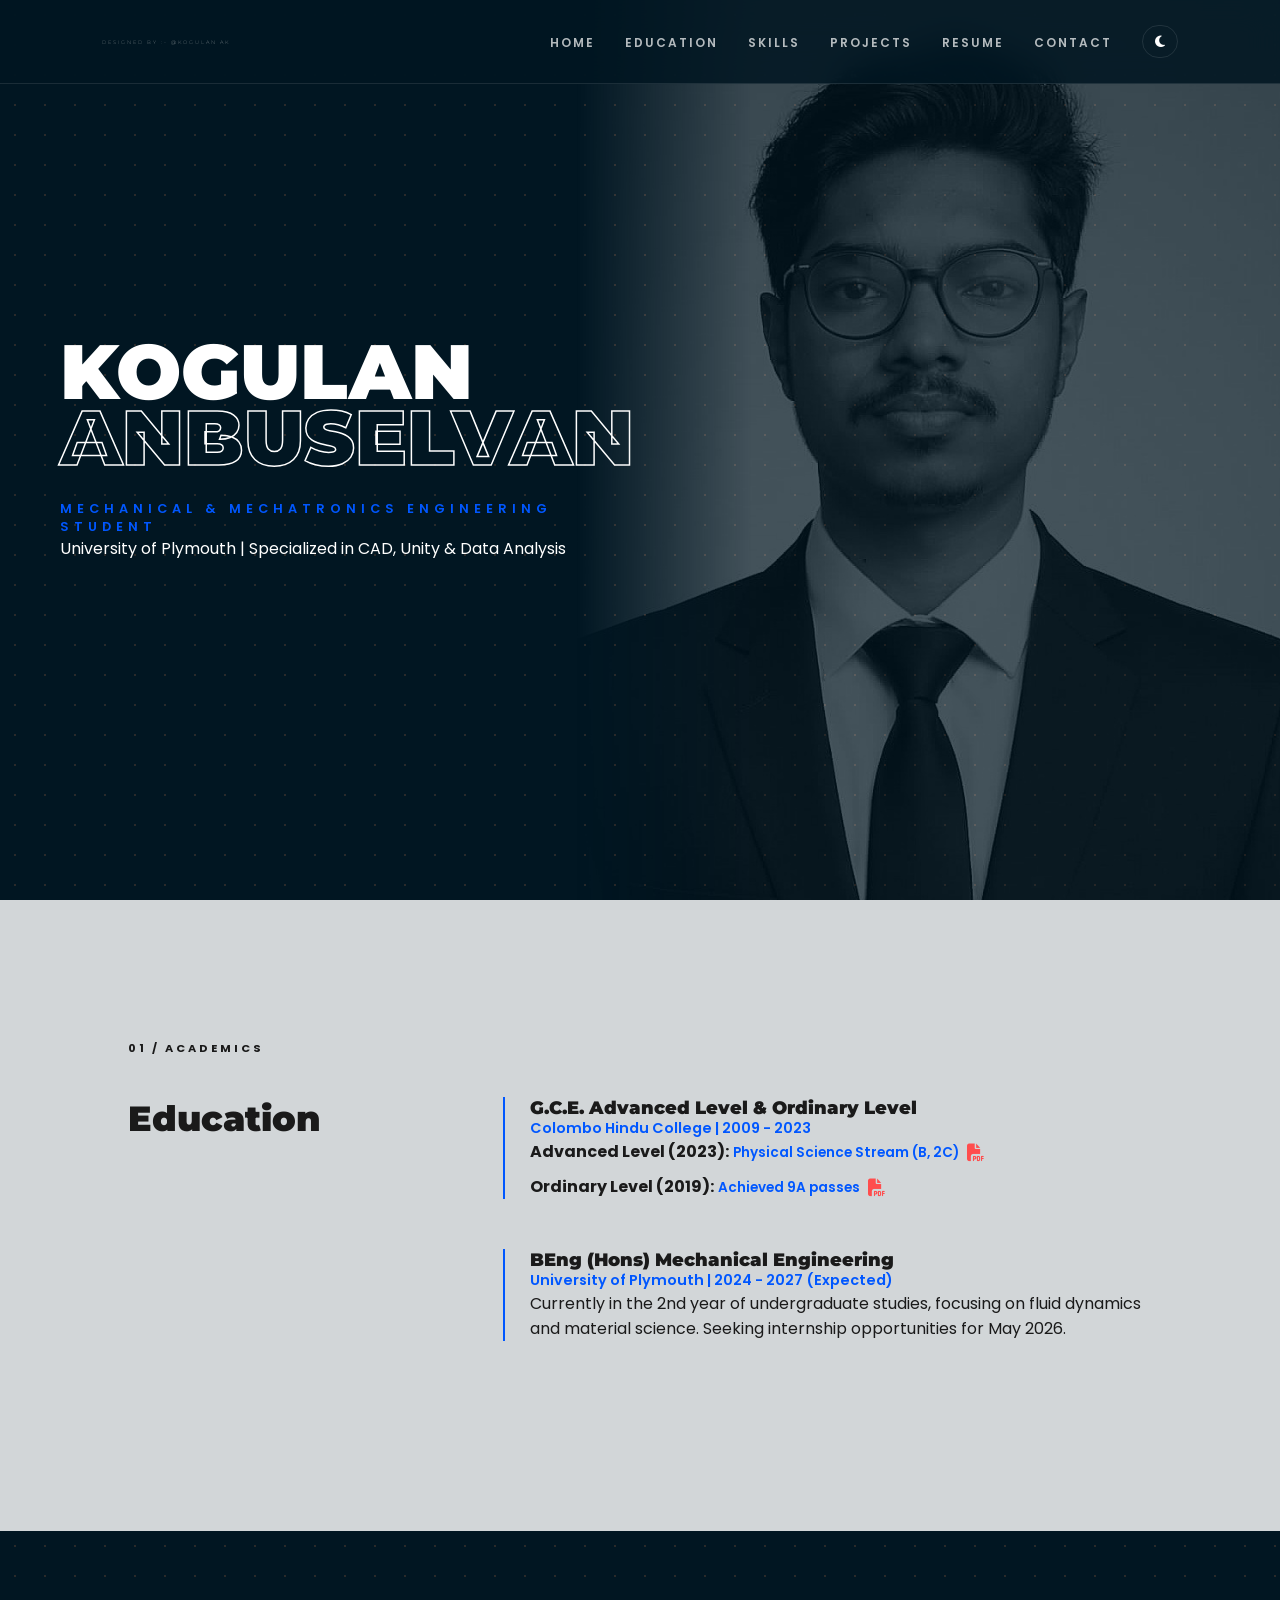
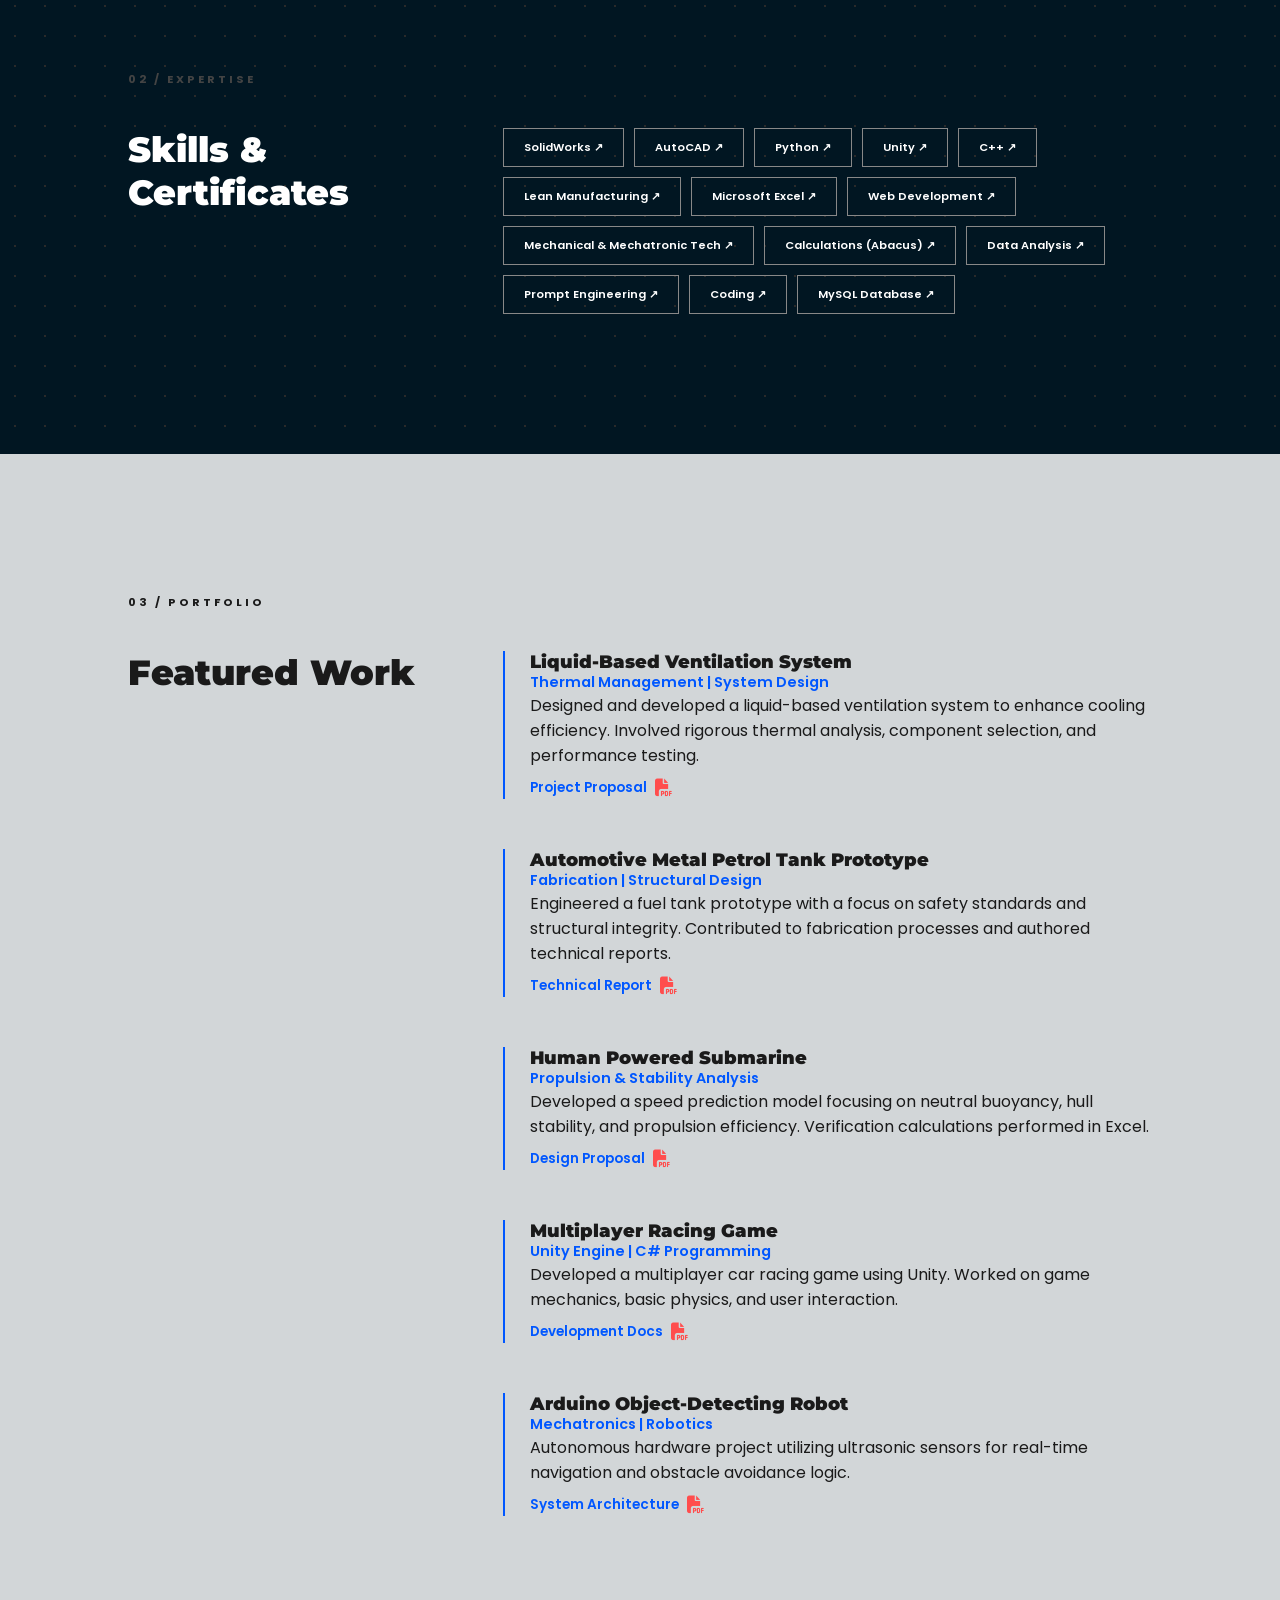
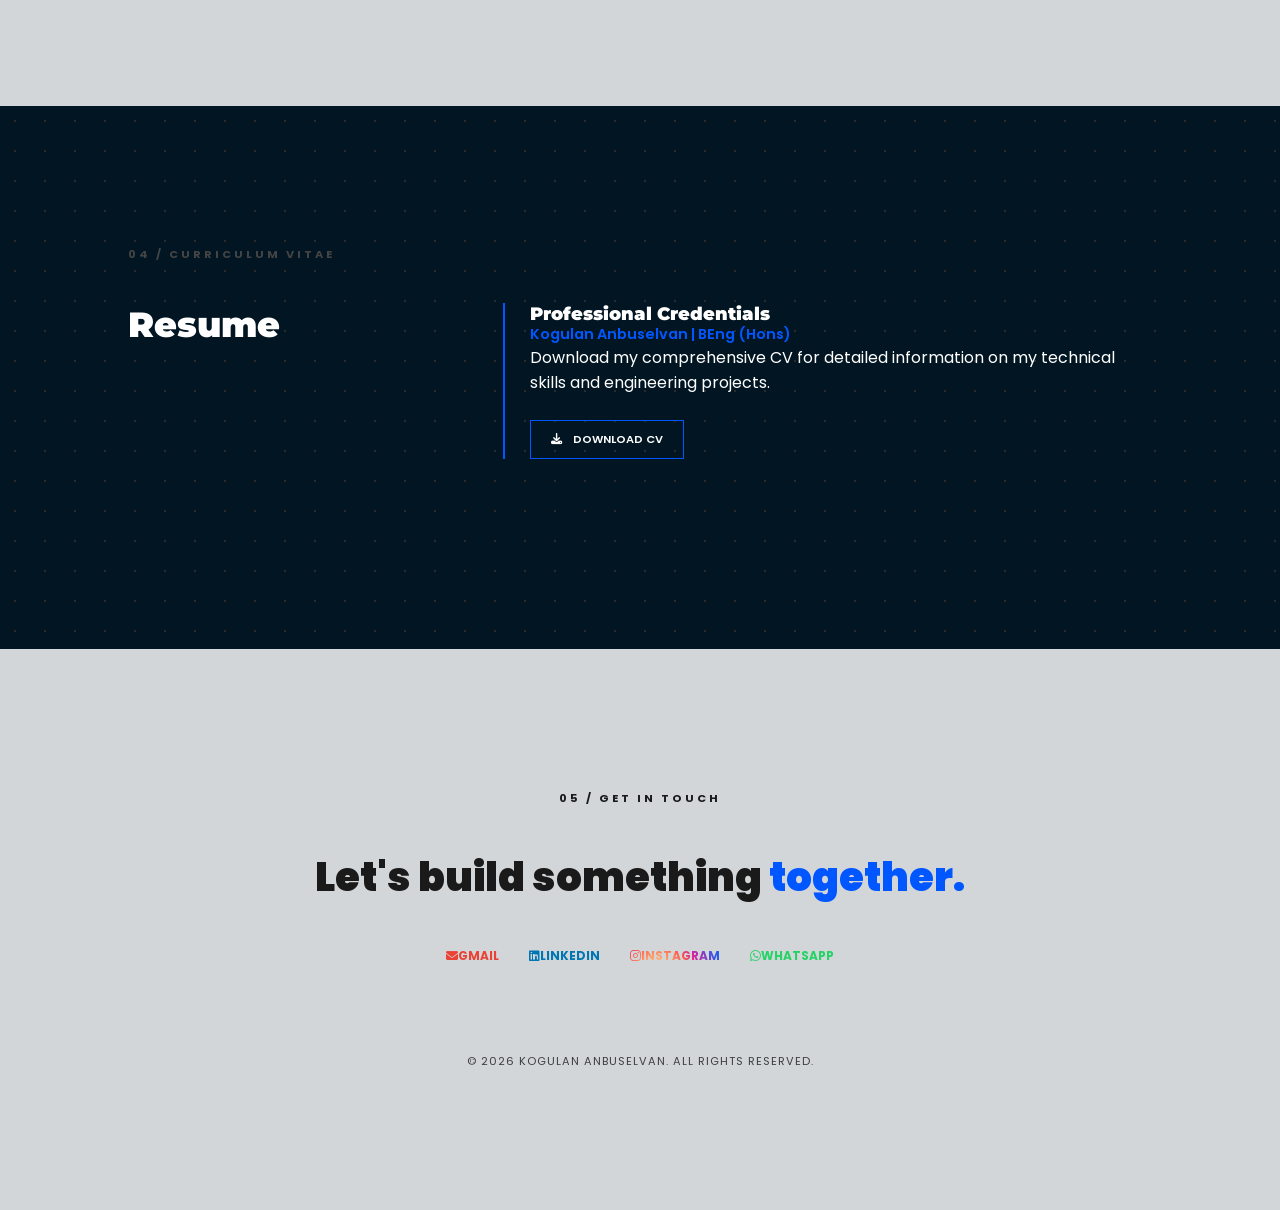
==== commit 915b17e2: "Add files via upload" ====
--- a/index.html
+++ b/index.html
@@ -7,161 +7,11 @@
     <meta name="google-site-verification" content="F69umQCvsBI631nL6wc60riBzqFYgQRjTxTFFVWUUIM" />
     <link rel="icon" type="image/png" href="icon.jpg">
     <link rel="stylesheet" href="https://cdnjs.cloudflare.com/ajax/libs/font-awesome/6.5.1/css/all.min.css">
+    <link rel="stylesheet" href="my.css">
     <link href="https://fonts.googleapis.com/css2?family=Montserrat:wght@300;600;900&family=Poppins:wght@300;400;600&display=swap" rel="stylesheet">
-    
-    <script src="https://platform.linkedin.com/badges/js/profile.js" async defer type="text/javascript"></script>
-
-    <style>
-        /* --- THEME SYSTEM --- */
-        :root[data-theme="dark"] {
-            --bg-main: #011622;
-            --bg-alt: #ffffffd2;
-            --text-main: #ffffff;
-            --text-inv: #1a1a1a;
-            --dot-color: #2a2a2a;
-            --nav-bg: rgba(1, 22, 34, 0.85);
-            --border-color: rgba(255, 255, 255, 0.1);
-        }
-
-        :root[data-theme="light"] {
-            --bg-main: #999fa3f8;
-            --bg-alt: #474b52;
-            --text-main: #1a1a1a;
-            --text-inv: #ffffff;
-            --dot-color: #d1d1d1;
-            --nav-bg: rgba(0, 0, 0, 0.05);
-            --border-color: rgba(0, 0, 0, 0.1);
-        }
-
-        :root {
-            --accent-blue: #0057ff;
-            --text-muted: #888888;
-        }
-
-        * { margin: 0; padding: 0; box-sizing: border-box; scroll-behavior: smooth; }
-
-        body {
-            font-family: 'Poppins', sans-serif;
-            background-color: var(--bg-main);
-            color: var(--text-main);
-            transition: background 0.5s ease;
-            overflow-x: hidden;
-        }
-
-        /* --- NAVIGATION --- */
-        #click { display: none; visibility: hidden; position: absolute; left: -9999px; }
-
-        nav {
-            position: fixed; top: 0; width: 100%; padding: 25px 8%;
-            display: flex; justify-content: space-between; align-items: center; 
-            z-index: 2000; background: var(--nav-bg);
-            backdrop-filter: blur(15px); -webkit-backdrop-filter: blur(15px);
-            border-bottom: 1px solid var(--border-color);
-        }
-
-        nav .logo { 
-            font-weight: 100; letter-spacing: 2px; font-size: 0.6rem; 
-            font-family: 'Montserrat'; color: var(--text-main); text-transform: uppercase;
-        }
-
-        nav ul { display: flex; list-style: none; align-items: center; }
-        nav ul li { margin-left: 30px; }
-        nav ul li a { 
-            text-decoration: none; color: var(--text-main); opacity: 0.7; 
-            font-size: 0.75rem; font-weight: 600; letter-spacing: 2px; transition: 0.3s; 
-        }
-        nav ul li a:hover { color: var(--accent-blue); opacity: 1; }
-
-        .menu-btn { display: none; color: var(--text-main); font-size: 1.2rem; cursor: pointer; }
-
-        /* --- HERO --- */
-        header { height: 100vh; display: flex; align-items: center; position: relative; overflow: hidden; }
-        .hero-image { position: absolute; right: 0; top: 0; width: 55vw; height: 100vh; z-index: 1; mask-image: linear-gradient(to right, transparent 0%, black 25%); -webkit-mask-image: linear-gradient(to right, transparent 0%, black 25%); }
-        .hero-image img { width: 100%; height: 100%; object-fit: cover; filter: grayscale(100%); opacity: 0.3; }
-        .hero-content { flex: 1; z-index: 2; padding-left: 10%; }
-
-        h1 { font-family: 'Montserrat', sans-serif; font-size: 6vw; line-height: 0.85; font-weight: 900; text-transform: uppercase; }
-        .outline { color: transparent; -webkit-text-stroke: 1.5px var(--text-main); }
-        .role { color: var(--accent-blue); font-weight: 600; margin-top: 30px; letter-spacing: 5px; font-size: 0.8rem; text-transform: uppercase; }
-        .tagline { margin-top: 10px; opacity: 0.8; font-size: 0.9rem; }
-
-        header, .dark-section {
-            background-color: var(--bg-main);
-            background-image: radial-gradient(var(--dot-color) 1px, transparent 1px);
-            background-size: 30px 30px;
-        }
-
-        /* --- SECTIONS --- */
-        section, footer { padding: 140px 10%; position: relative; }
-        .white-section { background: var(--bg-alt); color: var(--text-inv); }
-        .label { font-size: 0.7rem; font-weight: 700; letter-spacing: 3px; margin-bottom: 40px; display: block; }
-        .split-content { display: flex; gap: 50px; }
-        .left { flex: 1; }
-        .right { flex: 2; }
-        .section-heading { font-size: 2.2rem; font-family: 'Montserrat'; font-weight: 900; }
-
-        .edu-block { margin-bottom: 50px; border-left: 2px solid var(--accent-blue); padding-left: 25px; transition: 0.3s; }
-        .edu-block:hover { transform: translateX(10px); }
-        .edu-title { font-family: 'Montserrat'; font-weight: 900; font-size: 1.1rem; }
-        .institution { color: var(--accent-blue); font-weight: 600; font-size: 0.9rem; }
-        .description { margin-top: 10px; font-size: 0.9rem; line-height: 1.6; }
-        
-        .proof-link { 
-            color: var(--accent-blue) !important; 
-            text-decoration: none; 
-            font-weight: 600; display: inline-flex; align-items: center; gap: 8px; font-size: 0.85rem; 
-        }
-        .proof-link i { color: #ff4d4d !important; font-size: 1.1rem; }
-
-        .skills-block { display: flex; flex-wrap: wrap; gap: 10px; }
-        .skill-tag { padding: 10px 20px; border: 1px solid var(--text-muted); font-size: 0.7rem; font-weight: 600; text-decoration: none; color: inherit; transition: 0.4s; }
-        .skill-tag:hover { background: var(--accent-blue); color: white; border-color: var(--accent-blue); transform: translateY(-5px); }
-
-        /* --- LINKEDIN BADGE CONTAINER --- */
-        .linkedin-wrapper { margin-top: 30px; }
-
-        /* --- CONTACT --- */
-        footer { display: flex; flex-direction: column; align-items: center; text-align: center; }
-        footer h2 { font-size: 2.5rem; margin-bottom: 40px; font-weight: 900; }
-        .social-links { display: flex; justify-content: center; align-items: center; gap: 30px; flex-wrap: wrap; }
-        .social-links a { 
-            text-decoration: none; font-weight: 700; font-size: 0.75rem; transition: 0.4s; 
-            position: relative; padding-bottom: 8px; display: inline-flex; align-items: center; 
-        }
-
-        .social-links a.gmail { color: #EA4335; }
-        .social-links a.linkedin { color: #0077B5; }
-        .social-links a.instagram { 
-            background: radial-gradient(circle at 30% 107%, #fdf497 0%, #fdf497 5%, #fd5949 45%, #d6249f 60%, #285AEB 90%);
-            -webkit-background-clip: text; background-clip: text; -webkit-text-fill-color: transparent;
-        }
-        .social-links a.whatsapp { color: #25D366; }
-
-        .theme-btn { background: none; border: 1px solid var(--border-color); color: var(--text-main); cursor: pointer; padding: 8px 12px; border-radius: 50px; }
-        .copy { margin-top: 80px; opacity: 0.8; font-size: 0.7rem; letter-spacing: 1px; }
-
-        /* --- MOBILE FIXES --- */
-        @media (max-width: 768px) {
-            nav { padding: 15px 5%; }
-            .menu-btn { display: block; }
-            nav ul {
-                position: fixed; top: 0; right: -100%; width: 100%; height: 100vh;
-                background: var(--bg-main); flex-direction: column; justify-content: center;
-                transition: 0.5s cubic-bezier(0.7, 0, 0.3, 1);
-            }
-            #click:checked ~ ul { right: 0; }
-            nav ul li { margin: 20px 0; margin-left: 0; }
-            nav ul li a { font-size: 1.5rem; }
-
-            header { height: 100vh; overflow: hidden; display: flex; align-items: center; justify-content: center; }
-            .hero-image { width: 100vw; height: 100vh; opacity: 0.4; mask-image: linear-gradient(to top, transparent 0%, black 40%); }
-            .hero-content { padding: 0 5%; text-align: center; width: 100%; }
-            h1 { font-size: 11vw; line-height: 1.2; }
-            .split-content { flex-direction: column; gap: 30px; }
-        }
-    </style>
 </head>
 <body>
+    <script src="https://platform.linkedin.com/badges/js/profile.js" async defer type="text/javascript"></script>
 
     <nav>
         <div class="logo">Designed By :- @Kogulan AK</div>
@@ -209,8 +59,8 @@
                         <h3 class="edu-title">G.C.E. Advanced Level & Ordinary Level</h3>
                         <p class="institution">Colombo Hindu College | 2009 - 2023</p>
                         <div class="description">
-                            <p><strong>Advanced Level (2023):</strong> <a href="#" class="proof-link">Physical Science Stream (B, 2C) <i class="fa-solid fa-file-pdf"></i></a></p>
-                            <p style="margin-top: 10px;"><strong>Ordinary Level (2019):</strong> <a href="#" class="proof-link">Achieved 9A passes <i class="fa-solid fa-file-pdf"></i></a></p>
+                            <p><strong>Advanced Level (2023):</strong> <a href="link" class="proof-link" target="_blank">Physical Science Stream (B, 2C) <i class="fa-solid fa-file-pdf"></i></a></p>
+                            <p style="margin-top: 10px;"><strong>Ordinary Level (2019):</strong> <a href="link" class="proof-link" target="_blank">Achieved 9A passes <i class="fa-solid fa-file-pdf"></i></a></p>
                         </div>
                     </div>
                     <div class="edu-block">
@@ -232,17 +82,20 @@
                 </div>
                 <div class="right">
                     <div class="skills-block">
-                        <span class="skill-tag">SolidWorks</span>
-                        <span class="skill-tag">AutoCAD</span>
-                        <span class="skill-tag">Python</span>
-                        <span class="skill-tag">Unity</span>
-                        <span class="skill-tag">C++</span>
-                        <span class="skill-tag">Lean Manufacturing</span>
-                        <span class="skill-tag">Microsoft Excel</span>
-                        <span class="skill-tag">Web Development</span>
-                        <span class="skill-tag">Mechatronic Tech</span>
-                        <span class="skill-tag">Data Analysis</span>
-                        <span class="skill-tag">Prompt Engineering</span>
+                        <a href="link" class="skill-tag" target="_blank">SolidWorks ↗</a>
+                        <a href="link" class="skill-tag" target="_blank">AutoCAD ↗</a>
+                        <a href="link" class="skill-tag" target="_blank">Python ↗</a>
+                        <a href="link" class="skill-tag" target="_blank">Unity ↗</a>
+                        <a href="link" class="skill-tag" target="_blank">C++ ↗</a>
+                        <a href="link" class="skill-tag" target="_blank">Lean Manufacturing ↗</a>
+                        <a href="link" class="skill-tag" target="_blank">Microsoft Excel ↗</a>
+                        <a href="link" class="skill-tag" target="_blank">Web Development ↗</a>
+                        <a href="link" class="skill-tag" target="_blank">Mechanical & Mechatronic Tech ↗</a>
+                        <a href="link" class="skill-tag" target="_blank">Calculations (Abacus) ↗</a>
+                        <a href="link" class="skill-tag" target="_blank">Data Analysis ↗</a>
+                        <a href="link" class="skill-tag" target="_blank">Prompt Engineering ↗</a>
+                        <a href="link" class="skill-tag" target="_blank">Coding ↗</a>
+                        <a href="link" class="skill-tag" target="_blank">MySQL Database ↗</a>
                     </div>
                 </div>
             </div>
@@ -262,6 +115,7 @@
                         <p class="institution">Thermal Management | System Design</p>
                         <div class="description">
                             <p>Designed and developed a liquid-based ventilation system to enhance cooling efficiency. Involved rigorous thermal analysis, component selection, and performance testing.</p>
+                            <a href="link" class="proof-link" target="_blank" style="margin-top: 10px;">Project Proposal <i class="fa-solid fa-file-pdf"></i></a>
                         </div>
                     </div>
                     <div class="edu-block">
@@ -269,6 +123,23 @@
                         <p class="institution">Fabrication | Structural Design</p>
                         <div class="description">
                             <p>Engineered a fuel tank prototype with a focus on safety standards and structural integrity. Contributed to fabrication processes and authored technical reports.</p>
+                            <a href="link" class="proof-link" target="_blank" style="margin-top: 10px;">Technical Report <i class="fa-solid fa-file-pdf"></i></a>
+                        </div>
+                    </div>
+                    <div class="edu-block">
+                        <h3 class="edu-title">Human Powered Submarine</h3>
+                        <p class="institution">Propulsion & Stability Analysis</p>
+                        <div class="description">
+                            <p>Developed a speed prediction model focusing on neutral buoyancy, hull stability, and propulsion efficiency. Verification calculations performed in Excel.</p>
+                            <a href="link" class="proof-link" target="_blank" style="margin-top: 10px;">Design Proposal <i class="fa-solid fa-file-pdf"></i></a>
+                        </div>
+                    </div>
+                    <div class="edu-block">
+                        <h3 class="edu-title">Multiplayer Racing Game</h3>
+                        <p class="institution">Unity Engine | C# Programming</p>
+                        <div class="description">
+                            <p>Developed a multiplayer car racing game using Unity. Worked on game mechanics, basic physics, and user interaction.</p>
+                            <a href="link" class="proof-link" target="_blank" style="margin-top: 10px;">Development Docs <i class="fa-solid fa-file-pdf"></i></a>
                         </div>
                     </div>
                     <div class="edu-block">
@@ -276,6 +147,7 @@
                         <p class="institution">Mechatronics | Robotics</p>
                         <div class="description">
                             <p>Autonomous hardware project utilizing ultrasonic sensors for real-time navigation and obstacle avoidance logic.</p>
+                            <a href="link" class="proof-link" target="_blank" style="margin-top: 10px;">System Architecture <i class="fa-solid fa-file-pdf"></i></a>
                         </div>
                     </div>
                 </div>
@@ -290,15 +162,9 @@
                 <div class="left">
                     <h2 class="section-heading">Resume</h2>
                     
-                    <div class="linkedin-wrapper">
-                        <div class="badge-base LI-profile-badge" 
-                             data-locale="en_US" 
-                             data-size="medium" 
-                             data-theme="dark" 
-                             data-type="VERTICAL" 
-                             data-vanity="kogulan-anbuselvan" 
-                             data-version="v1">
-                            <a class="badge-base__link LI-simple-link" href="https://lk.linkedin.com/in/kogulan-anbuselvan?trk=profile-badge">Connect on LinkedIn</a>
+                    <div class="linkedin-badge-wrapper">
+                        <div class="badge-base LI-profile-badge" data-locale="en_US" data-size="medium" data-theme="dark" data-type="VERTICAL" data-vanity="kogulan-anbuselvan" data-version="v1">
+                            <a class="badge-base__link LI-simple-link" href="https://lk.linkedin.com/in/kogulan-anbuselvan?trk=profile-badge"></a>
                         </div>
                     </div>
                 </div>
@@ -323,10 +189,18 @@
             <div class="label" style="text-align: center;">05 / GET IN TOUCH</div>
             <h2 style="text-align: center;">Let's build something <span style="color: var(--accent-blue);">together.</span></h2>
             <div class="social-links">
-                <a href="mailto:kogulk194@gmail.com" class="gmail"><i class="fa-solid fa-envelope"></i> GMAIL</a>
-                <a href="https://www.linkedin.com/in/kogulan-anbuselvan" target="_blank" class="linkedin"><i class="fa-brands fa-linkedin"></i> LINKEDIN</a>
-                <a href="https://www.instagram.com/kogulan.ak" target="_blank" class="instagram"><i class="fa-brands fa-instagram"></i> INSTAGRAM</a>
-                <a href="https://wa.me/94787929716" target="_blank" class="whatsapp"><i class="fa-brands fa-whatsapp"></i> WHATSAPP</a>
+                <a href="https://mail.google.com/mail/?view=cm&fs=1&to=kogulk194@gmail.com" target="_blank" class="gmail">
+                    <i class="fa-solid fa-envelope"></i> GMAIL
+                </a>
+                <a href="https://www.linkedin.com/in/kogulan-anbuselvan" target="_blank" class="linkedin">
+                    <i class="fa-brands fa-linkedin"></i> LINKEDIN
+                </a>
+                <a href="https://www.instagram.com/kogulan.ak?igsh=MWl3cGd0NGxldmVnbA==" target="_blank" class="instagram">
+                    <i class="fa-brands fa-instagram"></i> INSTAGRAM
+                </a>
+                <a href="https://wa.me/94787929716" target="_blank" class="whatsapp">
+                    <i class="fa-brands fa-whatsapp"></i> WHATSAPP
+                </a>
             </div>
             <p class="copy">© 2026 KOGULAN ANBUSELVAN. ALL RIGHTS RESERVED.</p>
         </div>
@@ -343,11 +217,12 @@
             root.setAttribute('data-theme', newTheme);
             icon.classList.toggle('fa-moon');
             icon.classList.toggle('fa-sun');
-
-            // LIVE UPDATE: Update LinkedIn Badge theme
+            
+            // Logic to update LinkedIn Badge theme live
             const badge = document.querySelector('.LI-profile-badge');
             if(badge) {
                 badge.setAttribute('data-theme', newTheme);
+                // Re-trigger LinkedIn script to re-render the badge with the new theme
                 if(window.LIRC) { window.LIRC.renderAll(); }
             }
         });
--- a/my.css
+++ b/my.css
@@ -0,0 +1,209 @@
+/* --- THEME SYSTEM --- */
+:root[data-theme="dark"] {
+    --bg-main: #011622;
+    --bg-alt: #ffffffd2;
+    --text-main: #ffffff;
+    --text-inv: #1a1a1a;
+    --dot-color: #2a2a2a;
+    --nav-bg: rgba(1, 22, 34, 0.85);
+    --border-color: rgba(255, 255, 255, 0.1);
+}
+
+:root[data-theme="light"] {
+    --bg-main: #999fa3f8;
+    --bg-alt: #474b52;
+    --text-main: #1a1a1a;
+    --text-inv: #ffffff;
+    --dot-color: #d1d1d1;
+    --nav-bg: rgba(0, 0, 0, 0.05);
+    --border-color: rgba(0, 0, 0, 0.1);
+}
+
+:root {
+    --accent-blue: #0057ff;
+    --text-muted: #888888;
+}
+
+* { margin: 0; padding: 0; box-sizing: border-box; scroll-behavior: smooth; }
+
+body {
+    font-family: 'Poppins', sans-serif;
+    background-color: var(--bg-main);
+    color: var(--text-main);
+    transition: background 0.5s ease;
+    overflow-x: hidden;
+}
+
+/* --- NAVIGATION --- */
+#click { display: none; visibility: hidden; position: absolute; left: -9999px; }
+
+nav {
+    position: fixed; top: 0; width: 100%; padding: 25px 8%;
+    display: flex; justify-content: space-between; align-items: center; 
+    z-index: 2000; background: var(--nav-bg);
+    backdrop-filter: blur(15px); -webkit-backdrop-filter: blur(15px);
+    border-bottom: 1px solid var(--border-color);
+}
+
+nav .logo { 
+    font-weight: 100; letter-spacing: 2px; font-size: 0.3rem; 
+    font-family: 'Montserrat'; color: var(--text-main); text-transform: uppercase;
+}
+
+nav ul { display: flex; list-style: none; align-items: center; }
+nav ul li { margin-left: 30px; }
+nav ul li a { 
+    text-decoration: none; color: var(--text-main); opacity: 0.7; 
+    font-size: 0.75rem; font-weight: 600; letter-spacing: 2px; transition: 0.3s; 
+}
+nav ul li a:hover { color: var(--accent-blue); opacity: 1; }
+
+.menu-btn { display: none; color: var(--text-main); font-size: 1.2rem; cursor: pointer; }
+
+/* --- HERO --- */
+header { height: 100vh; display: flex; align-items: center; position: relative; overflow: hidden; }
+.hero-image { position: absolute; right: 0; top: 0; width: 55vw; height: 100vh; z-index: 1; mask-image: linear-gradient(to right, transparent 0%, black 25%); -webkit-mask-image: linear-gradient(to right, transparent 0%, black 25%); }
+.hero-image img { width: 100%; height: 100%; object-fit: cover; filter: grayscale(100%); opacity: 0.3; }
+.hero-content { flex: 1; z-index: 2; padding-left: 10%; }
+
+h1 { font-family: 'Montserrat', sans-serif; font-size: 6vw; line-height: 0.85; font-weight: 900; text-transform: uppercase; }
+.outline { color: transparent; -webkit-text-stroke: 1.5px var(--text-main); }
+.role { color: var(--accent-blue); font-weight: 600; margin-top: 30px; letter-spacing: 5px; font-size: 0.8rem; text-transform: uppercase; }
+
+header, .dark-section {
+    background-color: var(--bg-main);
+    background-image: radial-gradient(var(--dot-color) 1px, transparent 1px);
+    background-size: 30px 30px;
+}
+
+/* --- SECTIONS --- */
+section, footer { padding: 140px 10%; position: relative; }
+.white-section { background: var(--bg-alt); color: var(--text-inv); }
+.label { font-size: 0.7rem; font-weight: 700; letter-spacing: 3px; margin-bottom: 40px; display: block; }
+.split-content { display: flex; gap: 50px; }
+.left { flex: 1; }
+.right { flex: 2; }
+.section-heading { font-size: 2.2rem; font-family: 'Montserrat'; font-weight: 900; }
+
+.edu-block { margin-bottom: 50px; border-left: 2px solid var(--accent-blue); padding-left: 25px; transition: 0.3s; }
+.edu-block:hover { transform: translateX(10px); }
+.edu-title { font-family: 'Montserrat'; font-weight: 900; font-size: 1.1rem; }
+.institution { color: var(--accent-blue); font-weight: 600; font-size: 0.9rem; }
+.proof-link { 
+    color: var(--accent-blue) !important; 
+    text-decoration: none; 
+    font-weight: 600; display: inline-flex; align-items: center; gap: 8px; font-size: 0.85rem; 
+}
+.proof-link i { color: #ff4d4d !important; font-size: 1.1rem; }
+
+.skills-block { display: flex; flex-wrap: wrap; gap: 10px; }
+.skill-tag { padding: 10px 20px; border: 1px solid var(--text-muted); font-size: 0.7rem; font-weight: 600; text-decoration: none; color: inherit; transition: 0.4s; }
+.skill-tag:hover { background: var(--accent-blue); color: white; border-color: var(--accent-blue); transform: translateY(-5px); }
+
+/* --- CONTACT --- */
+footer { display: flex; flex-direction: column; align-items: center; text-align: center; }
+footer h2 { font-size: 2.5rem; margin-bottom: 40px; font-weight: 900; }
+.social-links { display: flex; justify-content: center; align-items: center; gap: 30px; flex-wrap: wrap; }
+.social-links a { 
+    text-decoration: none; font-weight: 700; font-size: 0.75rem; transition: 0.4s; 
+    position: relative; padding-bottom: 8px; display: inline-flex; align-items: center; 
+}
+
+.social-links a.gmail { color: #EA4335; }
+.social-links a.linkedin { color: #0077B5; }
+.social-links a.instagram { 
+    background: radial-gradient(circle at 30% 107%, #fdf497 0%, #fdf497 5%, #fd5949 45%, #d6249f 60%, #285AEB 90%);
+    -webkit-background-clip: text; background-clip: text; -webkit-text-fill-color: transparent;
+}
+.social-links a.whatsapp { color: #25D366; }
+
+.social-links a::after { 
+    content: ''; position: absolute; width: 0%; height: 2px; bottom: 0; left: 0; transition: 0.4s ease-in-out; 
+}
+.social-links a:hover { transform: translateY(-8px); }
+.social-links a:hover::after { width: 100%; }
+
+.social-links a.gmail::after { background: #EA4335; }
+.social-links a.linkedin::after { background: #0077B5; }
+.social-links a.instagram::after { background: linear-gradient(45deg, #fdf497, #fd5949, #d6249f, #285AEB); }
+.social-links a.whatsapp::after { background: #25D366; }
+
+.theme-btn { background: none; border: 1px solid var(--border-color); color: var(--text-main); cursor: pointer; padding: 8px 12px; border-radius: 50px; }
+.copy { margin-top: 80px; opacity: 0.8; font-size: 0.7rem; letter-spacing: 1px; }
+
+/* --- MOBILE FIXES --- */
+@media (max-width: 768px) {
+    nav { padding: 15px 5%; }
+    .menu-btn { display: block; }
+    
+    nav ul {
+        position: fixed; top: 0; right: -100%; width: 100%; height: 100vh;
+        background: var(--bg-main); flex-direction: column; justify-content: center;
+        transition: 0.5s cubic-bezier(0.7, 0, 0.3, 1);
+    }
+    #click:checked ~ ul { right: 0; }
+    nav ul li { margin: 20px 0; margin-left: 0; }
+    nav ul li a { font-size: 1.5rem; }
+
+    header { height: 100vh; overflow: hidden; display: flex; align-items: center; justify-content: center; }
+    
+    .hero-image { 
+        width: 100vw; 
+        height: 100vh; 
+        opacity: 0.4;
+        mask-image: linear-gradient(to top, transparent 0%, black 40%);
+        -webkit-mask-image: linear-gradient(to top, transparent 0%, black 40%);
+    }
+    .hero-image img { filter: grayscale(100%); opacity: 0.3; }
+    
+    .hero-content { 
+        padding: 0 5%; 
+        text-align: center; 
+        width: 100%; 
+        display: flex;
+        flex-direction: column;
+        align-items: center; /* Center everything horizontally */
+    }
+
+    h1 { 
+        font-size: 11vw; /* Smaller font so "Anbuselvan" fits */
+        line-height: 1.2; 
+        width: 100%;
+        word-wrap: break-word;
+    }
+    
+    .role {
+        font-size: 0.7rem;
+        letter-spacing: 2px;
+        max-width: 90%; /* Keeps text from hitting edges */
+        margin: 20px auto 0;
+        line-height: 1.5;
+    }
+
+    section, footer { padding: 80px 6%; }
+    .split-content { flex-direction: column; gap: 30px; }
+    .left, .right { width: 100%; flex: none; }
+}
+
+
+/* --- LINKEDIN BADGE STYLING --- */
+.linkedin-badge-wrapper {
+    margin-top: 30px;
+    display: inline-block;
+    filter: grayscale(20%); /* Matches your hero section aesthetic */
+    transition: 0.3s ease;
+}
+
+.linkedin-badge-wrapper:hover {
+    filter: grayscale(0%);
+    transform: translateY(-5px);
+}
+
+/* Adjustments for Mobile */
+@media (max-width: 768px) {
+    .linkedin-badge-wrapper {
+        display: flex;
+        justify-content: center;
+        margin-top: 20px;
+    }
+}
